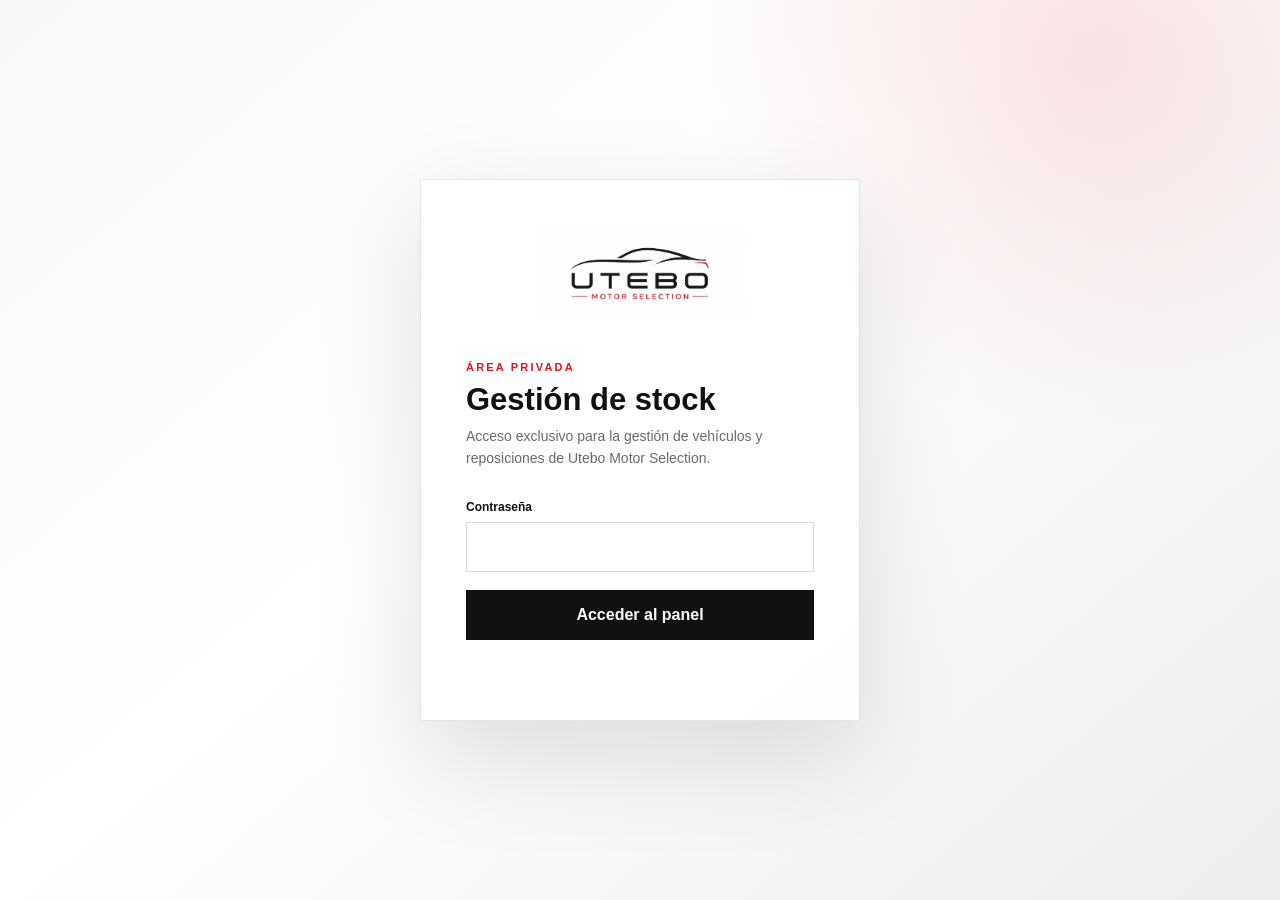
==== admin.html @ eb0ad39e "Vehiculo en preparacion" ====
<!doctype html>
<html lang="es">

<head>

  <meta charset="utf-8">

  <meta
    name="viewport"
    content="width=device-width, initial-scale=1"
  >

  <meta
    name="robots"
    content="noindex,nofollow"
  >

  <title>
    Gestión de stock | Utebo Motor Selection
  </title>


  <style>

.vehicle-form-delete {
  margin-right: auto;

  padding: 13px 20px;

  border: 1px solid #d71920;

  background: transparent;

  color: #d71920;

  font-weight: 800;

  cursor: pointer;
}

.vehicle-form-delete:hover {
  background: #d71920;
  color: white;
}
    
/* ======================================================
   FOTOGRAFÍAS
====================================================== */

.vehicle-photos-section {

  margin-top: 30px;

  padding-top: 28px;

  border-top:
    1px solid
    rgba(0,0,0,.10);

}


.vehicle-photos-heading {

  display: flex;

  align-items: flex-end;
  justify-content: space-between;

  gap: 20px;

  margin-bottom: 18px;

}


.vehicle-photos-heading h3 {

  margin: 0 0 5px;

  font-size: 18px;

}


.vehicle-photos-heading p {

  margin: 0;

  color: #696a6e;

  font-size: 12px;

}


/* GRID */

.vehicle-photos-grid {

  display: grid;

  grid-template-columns:
    repeat(
      4,
      minmax(0, 1fr)
    );

  gap: 12px;

  margin-bottom: 18px;

}


.vehicle-photo-item {

  position: relative;

  overflow: hidden;

  border:
    1px solid
    rgba(0,0,0,.12);

  background: #f2f2f3;

}


.vehicle-photo-image {

  aspect-ratio:
    4 / 3;

  background: #151618;

}


.vehicle-photo-image img {

  width: 100%;
  height: 100%;

  display: block;

  object-fit: cover;

}


/* PRINCIPAL */

.vehicle-photo-primary {

  position: absolute;

  left: 8px;
  top: 8px;

  padding:
    6px
    8px;

  background: #d71920;

  color: white;

  font-size: 9px;
  font-weight: 800;

  letter-spacing: .08em;

  text-transform: uppercase;

}


/* CONTROLES */

.vehicle-photo-controls {

  display: grid;

  grid-template-columns:
    repeat(2,1fr);

  gap: 5px;

  padding: 7px;

  background: white;

}


.vehicle-photo-controls button {

  min-height: 32px;

  padding:
    5px
    7px;

  border:
    1px solid
    rgba(0,0,0,.11);

  background: #f5f5f6;

  color: #101113;

  font-size: 10px;
  font-weight: 800;

  cursor: pointer;

}


.vehicle-photo-controls button:hover {

  background: #101113;

  color: white;

}


.vehicle-photo-controls
.photo-delete:hover {

  background: #d71920;

  border-color: #d71920;

}


/* VACÍO */

.vehicle-photos-empty {

  grid-column:
    1 / -1;

  padding: 28px;

  background: #f5f5f6;

  color: #777;

  text-align: center;

  font-size: 12px;

}


/* SUBIDA */

.vehicle-photo-upload {

  display: flex;

  flex-direction: column;

  align-items: center;
  justify-content: center;

  gap: 5px;

  min-height: 90px;

  padding: 18px;

  border:
    1px dashed
    rgba(0,0,0,.25);

  background: #fafafa;

  cursor: pointer;

  transition:
    border-color .2s ease,
    background .2s ease;

}


.vehicle-photo-upload:hover {

  border-color: #d71920;

  background: #fff5f5;

}


.vehicle-photo-upload strong {

  color: #d71920;

  font-size: 13px;

}


.vehicle-photo-upload span {

  color: #777;

  font-size: 11px;

}


.vehicle-photo-upload input {

  display: none;

}


.photo-selection-text {

  min-height: 20px;

  margin-top: 8px;

  color: #696a6e;

  font-size: 11px;

}


/* RESPONSIVE FOTOS */

@media (max-width: 850px) {

  .vehicle-photos-grid {

    grid-template-columns:
      repeat(3,1fr);

  }

}


@media (max-width: 600px) {

  .vehicle-photos-grid {

    grid-template-columns:
      repeat(2,1fr);

  }

}
    
/* ======================================================
   MODAL VEHÍCULO
====================================================== */

.vehicle-modal {
  position: fixed;
  inset: 0;
  z-index: 9999;

  display: none;

  align-items: center;
  justify-content: center;

  padding: 25px;
}


.vehicle-modal.open {
  display: flex;
}


.vehicle-modal-backdrop {
  position: absolute;
  inset: 0;

  background:
    rgba(8, 9, 10, .82);

  backdrop-filter:
    blur(8px);
}


.vehicle-modal-window {
  position: relative;
  z-index: 2;

  width: min(
    900px,
    96vw
  );

  max-height: 92vh;
  overflow-y: auto;

  background: white;

  box-shadow:
    0 40px 120px
    rgba(0,0,0,.35);
}


.vehicle-modal-header {
  display: flex;

  align-items: flex-start;
  justify-content: space-between;

  gap: 20px;

  padding:
    28px
    30px;

  border-bottom:
    1px solid
    rgba(0,0,0,.10);
}


.vehicle-modal-header h2 {
  margin:
    7px 0
    0;

  font-size: 28px;
}


.vehicle-modal-close {
  width: 42px;
  height: 42px;

  border: 0;

  background: transparent;

  color: #101113;

  font-size: 36px;
  line-height: 1;

  cursor: pointer;
}


.vehicle-modal-close:hover {
  color: #d71920;
}


#vehicleForm,
#reposicionForm {
  padding: 30px;
}


.vehicle-form-grid {
  display: grid;

  grid-template-columns:
    repeat(2, minmax(0, 1fr));

  gap: 20px;
}


.vehicle-form-field.full,
.vehicle-form-checks.full {
  grid-column: 1 / -1;
}


.vehicle-form-field label {
  display: block;

  margin-bottom: 8px;

  font-size: 12px;
  font-weight: 800;
}


.vehicle-form-field input,
.vehicle-form-field select,
.vehicle-form-field textarea {
  width: 100%;

  padding:
    13px
    14px;

  border:
    1px solid
    rgba(0,0,0,.16);

  background: white;

  color: #101113;

  font: inherit;

  outline: none;
}


.vehicle-form-field textarea {
  resize: vertical;
}


.vehicle-form-field input:focus,
.vehicle-form-field select:focus,
.vehicle-form-field textarea:focus {
  border-color: #d71920;

  box-shadow:
    0 0 0 3px
    rgba(215,25,32,.08);
}


.vehicle-form-checks {
  display: flex;
  flex-wrap: wrap;

  gap: 25px;

  padding:
    18px
    0;
}


.vehicle-form-checks label {
  display: flex;

  align-items: center;

  gap: 9px;

  font-size: 13px;
  font-weight: 700;

  cursor: pointer;
}


.vehicle-form-checks input {
  width: 18px;
  height: 18px;

  accent-color: #d71920;
}


.vehicle-form-note {
  margin-top: 25px;

  padding: 15px;

  background: #f4f4f5;

  color: #68696d;

  font-size: 12px;
}


.vehicle-form-message {
  min-height: 20px;

  margin-top: 15px;

  color: #d71920;

  font-size: 13px;
  font-weight: 700;
}


.vehicle-form-actions {
  display: flex;

  justify-content: flex-end;

  gap: 12px;

  margin-top: 12px;
}


.vehicle-form-cancel,
.vehicle-form-save {
  padding:
    13px
    20px;

  border: 0;

  font-weight: 800;

  cursor: pointer;
}


.vehicle-form-cancel {
  background: #ededee;
  color: #101113;
}


.vehicle-form-save {
  background: #d71920;
  color: white;
}


.vehicle-form-save:hover {
  background: #101113;
}


.vehicle-form-save:disabled {
  opacity: .5;
  cursor: wait;
}


body.modal-open {
  overflow: hidden;
}


@media (max-width: 650px) {

  .vehicle-modal {
    padding: 0;
  }


  .vehicle-modal-window {
    width: 100vw;
    max-height: 100dvh;
    min-height: 100dvh;
  }


  .vehicle-form-grid {
    grid-template-columns: 1fr;
  }


  .vehicle-form-field.full,
  .vehicle-form-checks.full {
    grid-column: auto;
  }


  #vehicleForm,
  #reposicionForm,
  .vehicle-modal-header {
    padding:
      22px
      18px;
  }

}
    
    * {
      box-sizing: border-box;
    }


    :root {
      --black: #101113;
      --black-soft: #191a1d;
      --red: #d71920;
      --white: #ffffff;
      --grey: #f3f3f4;
      --text-grey: #696a6e;
      --border: rgba(18,18,20,.10);
    }


    body {
      margin: 0;

      min-height: 100vh;

      font-family:
        Arial,
        Helvetica,
        sans-serif;

      background:
        radial-gradient(
          circle at 85% 5%,
          rgba(215,25,32,.12),
          transparent 28%
        ),
        linear-gradient(
          140deg,
          #f8f8f8 0%,
          #ffffff 45%,
          #ededee 100%
        );

      color: var(--black);
    }


    button,
    input {
      font: inherit;
    }


    button {
      cursor: pointer;
    }


    /* ======================================================
       LOGIN
    ====================================================== */

    .login-screen {

      min-height: 100vh;

      display: flex;

      align-items: center;
      justify-content: center;

      padding: 30px;

    }


    .login-card {

      width: 100%;
      max-width: 440px;

      padding: 45px;

      background:
        rgba(255,255,255,.94);

      border:
        1px solid var(--border);

      box-shadow:
        0 35px 100px
        rgba(0,0,0,.12);

    }


    .login-logo {

      display: block;

      width: 210px;
      max-width: 80%;

      margin:
        0 auto
        40px;

    }


    .login-label {

      color: var(--red);

      font-size: 11px;
      font-weight: 800;

      letter-spacing: .2em;

      text-transform: uppercase;

    }


    .login-card h1 {

      margin:
        10px 0
        8px;

      font-size: 31px;

      line-height: 1.1;

    }


    .login-description {

      margin:
        0 0
        30px;

      color: var(--text-grey);

      line-height: 1.6;

      font-size: 14px;

    }


    .form-field {

      margin-bottom: 18px;

    }


    .form-field label {

      display: block;

      margin-bottom: 8px;

      font-size: 12px;
      font-weight: 700;

    }


    .form-field input {

      width: 100%;

      padding:
        15px
        16px;

      border:
        1px solid
        rgba(0,0,0,.15);

      background: white;

      outline: none;

      transition:
        border-color .2s ease,
        box-shadow .2s ease;

    }


    .form-field input:focus {

      border-color: var(--red);

      box-shadow:
        0 0 0 3px
        rgba(215,25,32,.08);

    }


    .login-button {

      width: 100%;

      padding: 16px;

      border: 0;

      background: var(--black);

      color: white;

      font-weight: 800;

      transition:
        background .2s ease;

    }


    .login-button:hover {
      background: var(--red);
    }


    .login-error {

      min-height: 20px;

      margin-top: 15px;

      color: var(--red);

      font-size: 13px;
      font-weight: 700;

    }



    /* ======================================================
       ADMIN
    ====================================================== */

    .admin-screen {
      display: none;
    }


    .admin-header {

      background:
        rgba(15,16,18,.98);

      color: white;

      border-bottom:
        3px solid var(--red);

    }


    .admin-header-inner {

      max-width: 1450px;

      margin: auto;

      padding:
        17px
        30px;

      display: flex;

      align-items: center;
      justify-content: space-between;

      gap: 30px;

    }


    .admin-brand {

      display: flex;

      align-items: center;

      gap: 20px;

    }


    .admin-brand img {

      width: 135px;

      background: white;

      padding: 7px 10px;

    }


    .admin-brand-text strong {

      display: block;

      font-size: 14px;
      letter-spacing: .04em;

    }


    .admin-brand-text span {

      display: block;

      margin-top: 3px;

      color:
        rgba(255,255,255,.55);

      font-size: 11px;

      text-transform: uppercase;

      letter-spacing: .14em;

    }


    .logout-button {

      padding:
        11px
        18px;

      border:
        1px solid
        rgba(255,255,255,.18);

      background: transparent;

      color: white;

      font-size: 12px;
      font-weight: 700;

    }


    .logout-button:hover {

      border-color: var(--red);

      background: var(--red);

    }


    /* ======================================================
       CONTENT
    ====================================================== */

    .admin-container {

      max-width: 1450px;

      margin: auto;

      padding:
        45px
        30px
        80px;

    }


    .admin-top {

      display: flex;

      justify-content: space-between;
      align-items: flex-end;

      gap: 30px;

      margin-bottom: 35px;

    }


    .admin-kicker {

      color: var(--red);

      font-size: 11px;
      font-weight: 800;

      letter-spacing: .2em;

      text-transform: uppercase;

    }


    .admin-top h1 {

      margin:
        8px 0
        4px;

      font-size: 38px;

    }


    .admin-top p {

      margin: 0;

      color: var(--text-grey);

    }


    .new-vehicle-button,
    .new-reposicion-button {

      padding:
        15px
        22px;

      border: 0;

      background: var(--red);

      color: white;

      font-weight: 800;

      cursor: pointer;

      transition:
        background .2s ease;

    }


    .new-vehicle-button:hover,
    .new-reposicion-button:hover {

      background: #101113;

    }


    /* ======================================================
       PESTAÑAS DE ADMINISTRACIÓN
    ====================================================== */

    .admin-tabs {

      display: flex;

      gap: 8px;

      margin-bottom: 30px;

      padding-bottom: 15px;

      border-bottom:
        1px solid var(--border);

    }


    .admin-tab {

      padding:
        12px
        18px;

      border:
        1px solid var(--border);

      background: white;

      color: var(--text-grey);

      font-size: 12px;
      font-weight: 800;

      text-transform: uppercase;

      letter-spacing: .08em;

    }


    .admin-tab.active {

      background: var(--black);

      border-color: var(--black);

      color: white;

    }


    .admin-tab:hover {

      border-color: var(--red);

    }


    .admin-panel {
      display: none;
    }


    .admin-panel.active {
      display: block;
    }


    /* ======================================================
       REPOSICIONES
    ====================================================== */

    .reposiciones {

      display: grid;

      gap: 12px;

    }


    .reposicion {

      display: grid;

      grid-template-columns:
        minmax(220px, 2fr)
        minmax(130px, 1fr)
        minmax(120px, .8fr)
        minmax(100px, .7fr)
        120px;

      align-items: center;

      gap: 20px;

      padding:
        18px
        20px;

      background: white;

      border:
        1px solid var(--border);

      transition:
        box-shadow .2s ease,
        transform .2s ease;

    }


    .reposicion:hover {

      transform:
        translateY(-2px);

      box-shadow:
        0 16px 40px
        rgba(0,0,0,.07);

    }


    .reposicion-name {

      font-size: 16px;
      font-weight: 800;

    }


    .reposicion-sub {

      margin-top: 5px;

      color: var(--text-grey);

      font-size: 12px;

    }


    .reposicion-price {

      font-weight: 800;

      font-size: 17px;

    }


    .stats.repos-stats {

      grid-template-columns:
        repeat(3, 1fr);

    }


    /* ======================================================
       STATS
    ====================================================== */

    .stats {

      display: grid;

      grid-template-columns:
        repeat(4, 1fr);

      gap: 15px;

      margin-bottom: 35px;

    }


    .stat {

      padding: 20px;

      background: white;

      border:
        1px solid var(--border);

    }


    .stat-label {

      margin-bottom: 8px;

      color: var(--text-grey);

      font-size: 11px;
      font-weight: 700;

      text-transform: uppercase;

      letter-spacing: .1em;

    }


    .stat-value {

      font-size: 30px;
      font-weight: 800;

    }


    /* ======================================================
       VEHÍCULOS
    ====================================================== */

    .vehicles {

      display: grid;

      gap: 12px;

    }


    .vehicle {

      display: grid;

      grid-template-columns:
        minmax(220px, 2fr)
        minmax(130px, 1fr)
        minmax(120px, .8fr)
        minmax(100px, .7fr)
        minmax(100px, .7fr)
        120px;

      align-items: center;

      gap: 20px;

      padding:
        18px
        20px;

      background: white;

      border:
        1px solid var(--border);

      transition:
        box-shadow .2s ease,
        transform .2s ease;

    }


    .vehicle:hover {

      transform:
        translateY(-2px);

      box-shadow:
        0 16px 40px
        rgba(0,0,0,.07);

    }


    .vehicle-name {

      font-size: 16px;
      font-weight: 800;

    }


    .vehicle-sub {

      margin-top: 5px;

      color: var(--text-grey);

      font-size: 12px;

    }


    .vehicle-price {

      font-weight: 800;

      font-size: 17px;

    }


    .badge {

      display: inline-flex;

      width: fit-content;

      padding:
        7px
        10px;

      font-size: 10px;
      font-weight: 800;

      text-transform: uppercase;

      letter-spacing: .08em;

    }


    .available {

      background: #e8f6ed;

      color: #166534;

    }


    .reserved {

      background: #fff3dc;

      color: #8a5300;

    }


    .sold {

      background: #fbe9ea;

      color: #a0181e;

    }


    .published {

      color: #166534;

      font-size: 12px;
      font-weight: 700;

    }


    .not-published {

      color: #999;

      font-size: 12px;
      font-weight: 700;

    }


    .edit-button {

      padding:
        10px
        15px;

      border:
        1px solid
        rgba(0,0,0,.13);

      background: white;

      color: var(--black);

      font-size: 12px;
      font-weight: 800;

      cursor: pointer;

      transition:
        background .2s ease,
        color .2s ease,
        border-color .2s ease;

    }


    .edit-button:hover {

      background: #101113;

      color: white;

      border-color: #101113;

    }


    /* ======================================================
       LOADING
    ====================================================== */

    .admin-message {

      padding: 45px;

      background: white;

      border:
        1px solid var(--border);

      text-align: center;

      color: var(--text-grey);

    }


    /* ======================================================
       MOBILE
    ====================================================== */

    @media (max-width: 950px) {

      .stats {
        grid-template-columns:
          repeat(2,1fr);
      }


      .vehicle,
      .reposicion {

        grid-template-columns:
          1fr 1fr;

      }


      .admin-top {

        align-items: flex-start;

        flex-direction: column;

      }

    }


    @media (max-width: 600px) {

      .admin-header-inner,
      .admin-container {

        padding-left: 18px;
        padding-right: 18px;

      }


      .admin-brand-text {
        display: none;
      }


      .stats {
        grid-template-columns: 1fr 1fr;
      }


      .vehicle,
      .reposicion {

        grid-template-columns: 1fr;

        gap: 10px;

      }


      .login-card {
        padding: 30px 25px;
      }

    }

  </style>

</head>


<body>


<!-- ==========================================================
     LOGIN
========================================================== -->

<section
  id="loginScreen"
  class="login-screen"
>

  <div class="login-card">

    <img
      class="login-logo"
      src="/assets/logo-utebo-motor-selection.jpeg"
      alt="Utebo Motor Selection"
    >


    <div class="login-label">
      Área privada
    </div>


    <h1>
      Gestión de stock
    </h1>


    <p class="login-description">

      Acceso exclusivo para la gestión
      de vehículos y reposiciones de Utebo Motor Selection.

    </p>


    <form id="loginForm">

      <div class="form-field">

        <label for="password">
          Contraseña
        </label>

        <input
          id="password"
          type="password"
          autocomplete="current-password"
          required
        >

      </div>


      <button
        class="login-button"
        type="submit"
      >
        Acceder al panel
      </button>


      <div
        id="loginError"
        class="login-error"
      ></div>

    </form>

  </div>

</section>



<!-- ==========================================================
     ADMIN
========================================================== -->

<section
  id="adminScreen"
  class="admin-screen"
>


  <header class="admin-header">

    <div class="admin-header-inner">

      <div class="admin-brand">

        <img
          src="/assets/logo-utebo-motor-selection.jpeg"
          alt="Utebo Motor Selection"
        >

        <div class="admin-brand-text">

          <strong>
            Utebo Motor Selection
          </strong>

          <span>
            Administración
          </span>

        </div>

      </div>


      <button
        id="logoutButton"
        class="logout-button"
      >
        Cerrar sesión
      </button>

    </div>

  </header>



  <main class="admin-container">

    <div class="admin-tabs">

      <button
        id="tabVehiculos"
        class="admin-tab active"
        type="button"
      >
        Vehículos
      </button>

      <button
        id="tabReposiciones"
        class="admin-tab"
        type="button"
      >
        Reposiciones
      </button>

    </div>


    <!-- ======================================================
         PANEL VEHÍCULOS
    ======================================================= -->

    <section
      id="panelVehiculos"
      class="admin-panel active"
    >

      <div class="admin-top">

        <div>

          <div class="admin-kicker">
            Gestión
          </div>

          <h1>
            Vehículos
          </h1>

          <p>
            Gestiona el stock publicado en la web.
          </p>

        </div>


        <button
          id="newVehicleButton"
          class="new-vehicle-button"
          type="button"
        >
          + Añadir vehículo
        </button>

      </div>


      <div class="stats">

        <div class="stat">

          <div class="stat-label">
            Total
          </div>

          <div
            id="statTotal"
            class="stat-value"
          >
            —
          </div>

        </div>


        <div class="stat">

          <div class="stat-label">
            Disponibles
          </div>

          <div
            id="statDisponibles"
            class="stat-value"
          >
            —
          </div>

        </div>


        <div class="stat">

          <div class="stat-label">
            Reservados
          </div>

          <div
            id="statReservados"
            class="stat-value"
          >
            —
          </div>

        </div>


        <div class="stat">

          <div class="stat-label">
            Vendidos
          </div>

          <div
            id="statVendidos"
            class="stat-value"
          >
            —
          </div>

        </div>

      </div>


      <div
        id="vehicles"
        class="vehicles"
      >

        <div class="admin-message">
          Cargando vehículos...
        </div>

      </div>

    </section>


    <!-- ======================================================
         PANEL REPOSICIONES
    ======================================================= -->

    <section
      id="panelReposiciones"
      class="admin-panel"
    >

      <div class="admin-top">

        <div>

          <div class="admin-kicker">
            Gestión
          </div>

          <h1>
            Reposiciones
          </h1>

          <p>
            Gestiona los productos publicados en reposiciones.
          </p>

        </div>


        <button
          id="newReposicionButton"
          class="new-reposicion-button"
          type="button"
        >
          + Añadir reposición
        </button>

      </div>


      <div class="stats repos-stats">

        <div class="stat">

          <div class="stat-label">
            Total
          </div>

          <div
            id="statReposTotal"
            class="stat-value"
          >
            —
          </div>

        </div>


        <div class="stat">

          <div class="stat-label">
            Publicadas
          </div>

          <div
            id="statReposPublicadas"
            class="stat-value"
          >
            —
          </div>

        </div>


        <div class="stat">

          <div class="stat-label">
            Ocultas
          </div>

          <div
            id="statReposOcultas"
            class="stat-value"
          >
            —
          </div>

        </div>

      </div>


      <div
        id="reposiciones"
        class="reposiciones"
      >

        <div class="admin-message">
          Cargando reposiciones...
        </div>

      </div>

    </section>

  </main>

</section>

<!-- ==========================================================
     MODAL VEHÍCULO
========================================================== -->

<div
  id="vehicleModal"
  class="vehicle-modal"
>

  <div
    id="vehicleModalBackdrop"
    class="vehicle-modal-backdrop"
  ></div>


  <div class="vehicle-modal-window">


    <div class="vehicle-modal-header">

      <div>

        <div class="admin-kicker">
          Gestión de stock
        </div>

        <h2 id="vehicleModalTitle">
          Añadir vehículo
        </h2>

      </div>


      <button
        id="vehicleModalClose"
        class="vehicle-modal-close"
        type="button"
        aria-label="Cerrar"
      >
        ×
      </button>

    </div>


    <form id="vehicleForm">

      <input
        id="formVehicleId"
        type="hidden"
      >


      <div class="vehicle-form-grid">


        <div class="vehicle-form-field full">

          <label for="formVehiculo">
            Nombre del vehículo *
          </label>

          <input
            id="formVehiculo"
            type="text"
            required
            placeholder="BMW 320d M Sport"
          >

        </div>


        <div class="vehicle-form-field">

          <label for="formMarca">
            Marca
          </label>

          <input
            id="formMarca"
            type="text"
            placeholder="BMW"
          >

        </div>


        <div class="vehicle-form-field">

          <label for="formModelo">
            Modelo
          </label>

          <input
            id="formModelo"
            type="text"
            placeholder="320d"
          >

        </div>


        <div class="vehicle-form-field">

          <label for="formVersion">
            Versión
          </label>

          <input
            id="formVersion"
            type="text"
            placeholder="M Sport"
          >

        </div>


        <div class="vehicle-form-field">

          <label for="formPrecio">
            Precio €
          </label>

          <input
            id="formPrecio"
            type="number"
            min="0"
            step="1"
          >

        </div>


        <div class="vehicle-form-field">

          <label for="formAno">
            Año
          </label>

          <input
            id="formAno"
            type="number"
            min="1900"
            max="2100"
            step="1"
          >

        </div>


        <div class="vehicle-form-field">

          <label for="formKilometros">
            Kilómetros
          </label>

          <input
            id="formKilometros"
            type="number"
            min="0"
            step="1"
          >

        </div>


        <div class="vehicle-form-field">

          <label for="formPotencia">
            Potencia (CV)
          </label>

          <input
            id="formPotencia"
            type="number"
            min="0"
            step="1"
          >

        </div>


        <div class="vehicle-form-field">

          <label for="formEstado">
            Estado
          </label>

          <div
  id="formFechaDisponibleField"
  class="vehicle-form-field"
  style="display:none;"
>

  <label for="formFechaDisponible">
    Disponible a partir de
  </label>

  <input
    id="formFechaDisponible"
    type="date"
  >

</div>

<select id="formEstado">

  <option value="Disponible">
    Disponible
  </option>

  <option value="En Preparación">
    En Preparación
  </option>

  <option value="Reservado">
    Reservado
  </option>

  <option value="Vendido">
    Vendido
  </option>

</select>

        </div>


        <div class="vehicle-form-field">

          <label for="formCombustible">
            Combustible
          </label>

          <select id="formCombustible">

            <option value="">
              —
            </option>

            <option value="Gasolina">
              Gasolina
            </option>

            <option value="Diésel">
              Diésel
            </option>

            <option value="Híbrido">
              Híbrido
            </option>

            <option value="Híbrido enchufable">
              Híbrido enchufable
            </option>

            <option value="Eléctrico">
              Eléctrico
            </option>

            <option value="GLP">
              GLP
            </option>

            <option value="Otro">
              Otro
            </option>

          </select>

        </div>


        <div class="vehicle-form-field">

          <label for="formCambio">
            Cambio
          </label>

          <select id="formCambio">

            <option value="">
              —
            </option>

            <option value="Manual">
              Manual
            </option>

            <option value="Automático">
              Automático
            </option>

          </select>

        </div>


        <div class="vehicle-form-field">

          <label for="formProcedencia">
            Procedencia
          </label>

          <select id="formProcedencia">

            <option value="">
              —
            </option>

            <option value="España">
              España
            </option>

            <option value="Alemania">
              Alemania
            </option>

            <option value="Otro">
              Otro
            </option>

          </select>

        </div>


        <div class="vehicle-form-field">

          <label for="formOrden">
            Orden
          </label>

          <input
            id="formOrden"
            type="number"
            min="0"
            step="1"
          >

        </div>


        <div class="vehicle-form-field full">

          <label for="formDescripcion">
            Descripción
          </label>

          <textarea
            id="formDescripcion"
            rows="6"
          ></textarea>

        </div>


        <div class="vehicle-form-checks full">

          <label>

            <input
              id="formPublicado"
              type="checkbox"
            >

            <span>
              Publicado en la web
            </span>

          </label>


          <label>

            <input
              id="formDestacado"
              type="checkbox"
            >

            <span>
              Vehículo destacado
            </span>

          </label>

        </div>


      </div>


      <!-- ======================================================
     FOTOGRAFÍAS
====================================================== -->

<div class="vehicle-photos-section">

  <div class="vehicle-photos-heading">

    <div>

      <h3>
        Fotografías
      </h3>

      <p>
        La primera fotografía será
        la imagen principal del vehículo.
      </p>

    </div>

  </div>


  <div
    id="vehiclePhotos"
    class="vehicle-photos-grid"
  >

    <div class="vehicle-photos-empty">
      Todavía no hay fotografías.
    </div>

  </div>


  <label
    for="formFotos"
    class="vehicle-photo-upload"
  >

    <strong>
      + Añadir fotografías
    </strong>

    <span>
      JPG, PNG, WebP o AVIF · máximo 10 cada vez
    </span>

    <input
      id="formFotos"
      name="fotos"
      type="file"
      accept="image/jpeg,image/png,image/webp,image/avif"
      multiple
    >

  </label>


  <div
    id="photoSelectionText"
    class="photo-selection-text"
  ></div>

</div>


      <div
        id="vehicleFormMessage"
        class="vehicle-form-message"
      ></div>


      <div class="vehicle-form-actions">

  <button
    id="vehicleDeleteButton"
    class="vehicle-form-delete"
    type="button"
    style="display: none;"
  >
    Eliminar vehículo
  </button>

  <button
    id="vehicleFormCancel"
    class="vehicle-form-cancel"
    type="button"
  >
    Cancelar
  </button>

  <button
    id="vehicleFormSave"
    class="vehicle-form-save"
    type="submit"
  >
    Guardar vehículo
  </button>

</div>


    </form>

  </div>

</div>


<!-- ==========================================================
     MODAL REPOSICIÓN
========================================================== -->

<div
  id="reposicionModal"
  class="vehicle-modal"
>

  <div
    id="reposicionModalBackdrop"
    class="vehicle-modal-backdrop"
  ></div>


  <div class="vehicle-modal-window">


    <div class="vehicle-modal-header">

      <div>

        <div class="admin-kicker">
          Gestión de reposiciones
        </div>

        <h2 id="reposicionModalTitle">
          Añadir reposición
        </h2>

      </div>


      <button
        id="reposicionModalClose"
        class="vehicle-modal-close"
        type="button"
        aria-label="Cerrar"
      >
        ×
      </button>

    </div>


    <form id="reposicionForm">

      <input
        id="formReposicionId"
        type="hidden"
      >


      <div class="vehicle-form-grid">


        <div class="vehicle-form-field full">

          <label for="formReposicionNombre">
            Nombre del producto *
          </label>

          <input
            id="formReposicionNombre"
            type="text"
            required
            placeholder="Juego de llantas BMW 19&quot;"
          >

        </div>


        <div class="vehicle-form-field">

          <label for="formReposicionPrecio">
            Precio €
          </label>

          <input
            id="formReposicionPrecio"
            type="number"
            min="0"
            step="1"
          >

        </div>


        <div class="vehicle-form-field">

          <label for="formReposicionOrden">
            Orden
          </label>

          <input
            id="formReposicionOrden"
            type="number"
            min="0"
            step="1"
          >

        </div>


        <div class="vehicle-form-checks full">

          <label>

            <input
              id="formReposicionPublicado"
              type="checkbox"
            >

            <span>
              Publicado en la web
            </span>

          </label>

        </div>

      </div>


      <!-- ======================================================
           FOTOGRAFÍAS REPOSICIÓN
      ====================================================== -->

      <div class="vehicle-photos-section">

        <div class="vehicle-photos-heading">

          <div>

            <h3>
              Fotografías
            </h3>

            <p>
              La primera fotografía será
              la imagen principal de la reposición.
            </p>

          </div>

        </div>


        <div
          id="reposicionPhotos"
          class="vehicle-photos-grid"
        >

          <div class="vehicle-photos-empty">
            Todavía no hay fotografías.
          </div>

        </div>


        <label
          for="formReposicionFotos"
          class="vehicle-photo-upload"
        >

          <strong>
            + Añadir fotografías
          </strong>

          <span>
            JPG, PNG, WebP o AVIF · máximo 10 cada vez
          </span>

          <input
            id="formReposicionFotos"
            name="fotos"
            type="file"
            accept="image/jpeg,image/png,image/webp,image/avif"
            multiple
          >

        </label>


        <div
          id="reposicionPhotoSelectionText"
          class="photo-selection-text"
        ></div>

      </div>


      <div
        id="reposicionFormMessage"
        class="vehicle-form-message"
      ></div>


      <div class="vehicle-form-actions">

        <button
          id="reposicionDeleteButton"
          class="vehicle-form-delete"
          type="button"
          style="display: none;"
        >
          Eliminar reposición
        </button>

        <button
          id="reposicionFormCancel"
          class="vehicle-form-cancel"
          type="button"
        >
          Cancelar
        </button>

        <button
          id="reposicionFormSave"
          class="vehicle-form-save"
          type="submit"
        >
          Guardar reposición
        </button>

      </div>

    </form>

  </div>

</div>


<script>

// ============================================================
// ESTADO EN PREPARACIÓN - FECHA DISPONIBLE
// ============================================================

const formEstado =
  document.getElementById(
    "formEstado"
  );

const formFechaDisponible =
  document.getElementById(
    "formFechaDisponible"
  );

const formFechaDisponibleField =
  document.getElementById(
    "formFechaDisponibleField"
  );


function actualizarCampoFechaDisponible() {

  const enPreparacion =
    formEstado.value ===
    "En Preparación";


  formFechaDisponibleField.style.display =
    enPreparacion
      ? ""
      : "none";


  formFechaDisponible.required =
    enPreparacion;


  if (!enPreparacion) {

    formFechaDisponible.value =
      "";

  }

}


formEstado.addEventListener(
  "change",
  actualizarCampoFechaDisponible
);

// ============================================================
// ELEMENTOS
// ============================================================

const vehiclePhotos =
  document.getElementById(
    "vehiclePhotos"
  );

const formFotos =
  document.getElementById(
    "formFotos"
  );

const photoSelectionText =
  document.getElementById(
    "photoSelectionText"
  );


let fotosActuales = [];

let vehiculoFotosActual = null;
  
const loginScreen =
  document.getElementById("loginScreen");

const adminScreen =
  document.getElementById("adminScreen");

const loginForm =
  document.getElementById("loginForm");

const loginError =
  document.getElementById("loginError");

const logoutButton =
  document.getElementById("logoutButton");

const vehiclesContainer =
  document.getElementById("vehicles");


const tabVehiculos =
  document.getElementById(
    "tabVehiculos"
  );

const tabReposiciones =
  document.getElementById(
    "tabReposiciones"
  );

const panelVehiculos =
  document.getElementById(
    "panelVehiculos"
  );

const panelReposiciones =
  document.getElementById(
    "panelReposiciones"
  );

const reposicionesContainer =
  document.getElementById(
    "reposiciones"
  );



// ============================================================
// INICIO
// ============================================================

comprobarSesion();



// ============================================================
// COMPROBAR SESIÓN
// ============================================================

async function comprobarSesion() {

  try {

    const response =
      await fetch(
        "/admin/api/session",
        {
          credentials: "same-origin",
          cache: "no-store"
        }
      );


    if (!response.ok) {

      mostrarLogin();

      return;

    }


    mostrarAdmin();

    await cargarVehiculos();


  } catch (error) {

    mostrarLogin();

  }

}



// ============================================================
// LOGIN
// ============================================================

loginForm.addEventListener(
  "submit",
  async (event) => {

    event.preventDefault();


    loginError.textContent = "";


    const password =
      document
        .getElementById("password")
        .value;


    try {

      const response =
        await fetch(
          "/admin/api/login",
          {

            method: "POST",

            credentials:
              "same-origin",

            headers: {
              "Content-Type":
                "application/json"
            },

            body:
              JSON.stringify({
                password
              })

          }
        );


      const data =
        await response.json();


      if (!response.ok) {

        loginError.textContent =
          data.error ||
          "Contraseña incorrecta.";

        return;

      }


      document
        .getElementById("password")
        .value = "";


      mostrarAdmin();

      await cargarVehiculos();


    } catch (error) {

      loginError.textContent =
        "No se ha podido iniciar sesión.";

    }

  }
);



// ============================================================
// LOGOUT
// ============================================================

logoutButton.addEventListener(
  "click",
  async () => {

    await fetch(
      "/admin/api/logout",
      {
        method: "POST",
        credentials: "same-origin"
      }
    );


    mostrarLogin();

  }
);



// ============================================================
// MOSTRAR PANTALLAS
// ============================================================

function mostrarLogin() {

  adminScreen.style.display =
    "none";

  loginScreen.style.display =
    "flex";

}


function mostrarAdmin() {

  loginScreen.style.display =
    "none";

  adminScreen.style.display =
    "block";

}



// ============================================================
// VEHÍCULOS
// ============================================================

async function cargarVehiculos() {

  vehiclesContainer.innerHTML =
    `
      <div class="admin-message">
        Cargando vehículos...
      </div>
    `;


  const response =
    await fetch(
      "/admin/api/vehiculos",
      {
        credentials: "same-origin",
        cache: "no-store"
      }
    );


  if (response.status === 401) {

    mostrarLogin();

    return;

  }


  const data =
    await response.json();


  if (!data.ok) {

    vehiclesContainer.innerHTML =
      `
        <div class="admin-message">
          No se pudieron cargar los vehículos.
        </div>
      `;

    return;

  }


  pintarVehiculos(
    data.vehiculos
  );

}



// ============================================================
// PINTAR VEHÍCULOS
// ============================================================

function pintarVehiculos(vehiculos) {

  vehiclesContainer.innerHTML = "";


  actualizarEstadisticas(
    vehiculos
  );


  if (!vehiculos.length) {

    vehiclesContainer.innerHTML =
      `
        <div class="admin-message">
          Todavía no hay vehículos.
        </div>
      `;

    return;

  }


  for (const v of vehiculos) {

    const article =
      document.createElement("article");


    article.className =
      "vehicle";


    const estadoClase =
      v.estado === "Vendido"
        ? "sold"
        : v.estado === "Reservado"
          ? "reserved"
          : "available";


    article.innerHTML = `

      <div>

        <div class="vehicle-name">
          ${escapar(v.vehiculo)}
        </div>

        <div class="vehicle-sub">
          ${escapar(v.marca || "")}
          ${escapar(v.modelo || "")}
          · ${v.fotos} fotos
        </div>

      </div>


      <div class="vehicle-price">
        ${formatearPrecio(v.precio)}
      </div>


      <div>

        <span class="badge ${estadoClase}">
          ${escapar(v.estado)}
        </span>

      </div>


      <div>

        ${
          v.publicado
            ? `<span class="published">● Publicado</span>`
            : `<span class="not-published">○ Oculto</span>`
        }

      </div>


      <div>
        Orden ${v.orden ?? "—"}
      </div>


      <div>

        <button
  class="edit-button"
  data-vehicle-id="${v.id}"
>
  Editar
</button>

      </div>

    `;


    vehiclesContainer
      .appendChild(article);

  }

}



// ============================================================
// ESTADÍSTICAS
// ============================================================

function actualizarEstadisticas(
  vehiculos
) {

  document.getElementById(
    "statTotal"
  ).textContent =
    vehiculos.length;


  document.getElementById(
    "statDisponibles"
  ).textContent =
    vehiculos.filter(
      v => v.estado === "Disponible"
    ).length;


  document.getElementById(
    "statReservados"
  ).textContent =
    vehiculos.filter(
      v => v.estado === "Reservado"
    ).length;


  document.getElementById(
    "statVendidos"
  ).textContent =
    vehiculos.filter(
      v => v.estado === "Vendido"
    ).length;

}



// ============================================================
// FORMATO
// ============================================================

function formatearPrecio(value) {

  if (
    value === null ||
    value === undefined
  ) {

    return "Consultar";

  }


  return new Intl.NumberFormat(
    "es-ES",
    {
      style: "currency",
      currency: "EUR",
      maximumFractionDigits: 0
    }
  ).format(value);

}



// ============================================================
// SEGURIDAD HTML
// ============================================================

function escapar(value) {

  return String(value ?? "")
    .replaceAll("&", "&amp;")
    .replaceAll("<", "&lt;")
    .replaceAll(">", "&gt;")
    .replaceAll('"', "&quot;")
    .replaceAll("'", "&#039;");

}

// ============================================================
// FORMULARIO DE VEHÍCULOS
// ============================================================

const newVehicleButton =
  document.getElementById(
    "newVehicleButton"
  );

const vehicleModal =
  document.getElementById(
    "vehicleModal"
  );

const vehicleModalBackdrop =
  document.getElementById(
    "vehicleModalBackdrop"
  );

const vehicleModalClose =
  document.getElementById(
    "vehicleModalClose"
  );

const vehicleFormCancel =
  document.getElementById(
    "vehicleFormCancel"
  );

const vehicleForm =
  document.getElementById(
    "vehicleForm"
  );

const vehicleFormMessage =
  document.getElementById(
    "vehicleFormMessage"
  );

const vehicleFormSave =
  document.getElementById(
    "vehicleFormSave"
  );

const vehicleDeleteButton =
  document.getElementById(
    "vehicleDeleteButton"
  );

// ============================================================
// NUEVO VEHÍCULO
// ============================================================

newVehicleButton.addEventListener(
  "click",
  () => {

    abrirNuevoVehiculo();

  }
);



// ============================================================
// EDITAR DESDE LISTADO
// ============================================================

vehiclesContainer.addEventListener(
  "click",
  async (event) => {

    const boton =
      event.target.closest(
        ".edit-button"
      );


    if (!boton) {

      return;

    }


    const id =
      Number(
        boton.dataset
          .vehicleId
      );


    if (!id) {

      return;

    }


    await abrirEditarVehiculo(
      id
    );

  }
);



// ============================================================
// ABRIR NUEVO
// ============================================================

function abrirNuevoVehiculo() {

vehicleDeleteButton.style.display =
  "none";
  
vehiculoFotosActual =
  null;

fotosActuales =
  [];

vehiclePhotos.innerHTML =
  `
    <div class="vehicle-photos-empty">
      Selecciona fotografías y se subirán
      al guardar el vehículo.
    </div>
  `;

formFotos.value =
  "";

photoSelectionText.textContent =
  "";
  
  vehicleForm.reset();


  document.getElementById(
    "formVehicleId"
  ).value = "";


  document.getElementById(
    "formEstado"
  ).value =
    "Disponible";


  document.getElementById(
    "formOrden"
  ).value =
    999;


  document.getElementById(
    "formPublicado"
  ).checked =
    true;


  document.getElementById(
    "formDestacado"
  ).checked =
    false;


  document.getElementById(
    "vehicleModalTitle"
  ).textContent =
    "Añadir vehículo";


  vehicleFormMessage.textContent =
    "";


  abrirModalVehiculo();

}



// ============================================================
// ABRIR EDICIÓN
// ============================================================

async function abrirEditarVehiculo(
  id
) {

  vehicleFormMessage.textContent =
    "";


  abrirModalVehiculo();


  document.getElementById(
    "vehicleModalTitle"
  ).textContent =
    "Cargando vehículo...";


  try {

    const response =
      await fetch(
        `/admin/api/vehiculo?id=${id}`,
        {
          credentials:
            "same-origin",

          cache:
            "no-store"
        }
      );


    const data =
      await response.json();


    if (!response.ok) {

      throw new Error(
        data.error ||
        "No se pudo cargar el vehículo"
      );

    }


    rellenarFormulario(
  data.vehiculo
);

vehicleDeleteButton.style.display =
  "block";

await cargarFotosVehiculo(
  data.vehiculo.id
);
    
    document.getElementById(
      "vehicleModalTitle"
    ).textContent =
      "Editar vehículo";


  } catch (error) {

    vehicleFormMessage.textContent =
      error.message;

  }

}



// ============================================================
// RELLENAR FORMULARIO
// ============================================================

function rellenarFormulario(v) {

vehicleDeleteButton.style.display =
  "block";
  
  document.getElementById(
    "formVehicleId"
  ).value =
    v.id ?? "";


  document.getElementById(
    "formVehiculo"
  ).value =
    v.vehiculo ?? "";


  document.getElementById(
    "formMarca"
  ).value =
    v.marca ?? "";


  document.getElementById(
    "formModelo"
  ).value =
    v.modelo ?? "";


  document.getElementById(
    "formVersion"
  ).value =
    v.version ?? "";


  document.getElementById(
    "formPrecio"
  ).value =
    v.precio ?? "";


  document.getElementById(
    "formAno"
  ).value =
    v.ano ?? "";


  document.getElementById(
    "formKilometros"
  ).value =
    v.kilometros ?? "";


  document.getElementById(
    "formPotencia"
  ).value =
    v.potencia ?? "";


  document.getElementById(
    "formEstado"
  ).value =
    v.estado ||
    "Disponible";
document.getElementById(
  "formFechaDisponible"
).value =
  v.fecha_disponible ||
  "";


actualizarCampoFechaDisponible();

  document.getElementById(
    "formCombustible"
  ).value =
    v.combustible ?? "";


  document.getElementById(
    "formCambio"
  ).value =
    v.cambio ?? "";


  document.getElementById(
    "formProcedencia"
  ).value =
    v.procedencia ?? "";


  document.getElementById(
    "formOrden"
  ).value =
    v.orden ?? 999;


  document.getElementById(
    "formDescripcion"
  ).value =
    v.descripcion ?? "";


  document.getElementById(
    "formPublicado"
  ).checked =
    Boolean(
      v.publicado
    );


  document.getElementById(
    "formDestacado"
  ).checked =
    Boolean(
      v.destacado
    );

}



// ============================================================
// GUARDAR
// ============================================================

vehicleForm.addEventListener(
  "submit",
  async (event) => {

    event.preventDefault();


    vehicleFormMessage.textContent =
      "";


    const id =
      document.getElementById(
        "formVehicleId"
      ).value;


    const datos = {

      id:
        id
          ? Number(id)
          : undefined,

      vehiculo:
        document.getElementById(
          "formVehiculo"
        ).value,

      marca:
        document.getElementById(
          "formMarca"
        ).value,

      modelo:
        document.getElementById(
          "formModelo"
        ).value,

      version:
        document.getElementById(
          "formVersion"
        ).value,

      precio:
        document.getElementById(
          "formPrecio"
        ).value,

      ano:
        document.getElementById(
          "formAno"
        ).value,

      kilometros:
        document.getElementById(
          "formKilometros"
        ).value,

      potencia:
        document.getElementById(
          "formPotencia"
        ).value,

      estado:
        document.getElementById(
          "formEstado"
        ).value,

      fecha_disponible:
        document.getElementById(
          "formFechaDisponible"
        ).value,

      combustible:
        document.getElementById(
          "formCombustible"
        ).value,

      cambio:
        document.getElementById(
          "formCambio"
        ).value,

      procedencia:
        document.getElementById(
          "formProcedencia"
        ).value,

      orden:
        document.getElementById(
          "formOrden"
        ).value,

      descripcion:
        document.getElementById(
          "formDescripcion"
        ).value,

      publicado:
        document.getElementById(
          "formPublicado"
        ).checked,

      destacado:
        document.getElementById(
          "formDestacado"
        ).checked

    };


    vehicleFormSave.disabled =
      true;


    vehicleFormSave.textContent =
      "Guardando...";


    try {

      const response =
        await fetch(
          "/admin/api/vehiculo",
          {

            method:
              id
                ? "PUT"
                : "POST",

            credentials:
              "same-origin",

            headers: {
              "Content-Type":
                "application/json"
            },

            body:
              JSON.stringify(
                datos
              )

          }
        );


      const data =
  await response.json();


if (!response.ok) {

  throw new Error(
    data.error ||
    "No se pudo guardar"
  );

}


// ----------------------------------------------------------
// ID DEL VEHÍCULO GUARDADO
// ----------------------------------------------------------

const vehiculoId =
  Number(
    data.vehiculo?.id
  );


if (!vehiculoId) {

  throw new Error(
    "No se pudo obtener el vehículo guardado"
  );

}


// ----------------------------------------------------------
// SUBIR FOTOGRAFÍAS SELECCIONADAS
// ----------------------------------------------------------

const archivos =
  Array.from(
    formFotos.files || []
  );


if (archivos.length) {

  vehicleFormSave.textContent =
    "Subiendo fotos...";


  await subirFotosAdmin(
    vehiculoId,
    archivos
  );

}


// ----------------------------------------------------------
// TERMINAR
// ----------------------------------------------------------

formFotos.value =
  "";

photoSelectionText.textContent =
  "";


cerrarModalVehiculo();


await cargarVehiculos();


    } catch (error) {

      vehicleFormMessage.textContent =
        error.message;

    } finally {

      vehicleFormSave.disabled =
        false;


      vehicleFormSave.textContent =
        "Guardar vehículo";

    }

  }
);



// ============================================================
// MODAL
// ============================================================

function abrirModalVehiculo() {

  vehicleModal.classList.add(
    "open"
  );


  document.body.classList.add(
    "modal-open"
  );

}


function cerrarModalVehiculo() {

  vehicleModal.classList.remove(
    "open"
  );


  document.body.classList.remove(
    "modal-open"
  );


  vehicleFormMessage.textContent =
    "";

}



// ============================================================
// CERRAR
// ============================================================

vehicleModalClose.addEventListener(
  "click",
  cerrarModalVehiculo
);


vehicleModalBackdrop.addEventListener(
  "click",
  cerrarModalVehiculo
);


vehicleFormCancel.addEventListener(
  "click",
  cerrarModalVehiculo
);


document.addEventListener(
  "keydown",
  (event) => {

    if (
      event.key === "Escape" &&
      vehicleModal.classList.contains(
        "open"
      )
    ) {

      cerrarModalVehiculo();

    }

  }
);

// ============================================================
// FOTOGRAFÍAS - SELECCIÓN
// ============================================================

formFotos.addEventListener(
  "change",
  () => {

    const archivos =
      Array.from(
        formFotos.files || []
      );


    if (!archivos.length) {

      photoSelectionText.textContent =
        "";

      return;

    }


    const megas =
      archivos.reduce(
        (total, archivo) =>
          total + archivo.size,
        0
      ) /
      1024 /
      1024;


    photoSelectionText.textContent =
      `${archivos.length} fotografía(s) seleccionada(s) · ` +
      `${megas.toFixed(1)} MB`;

  }
);


// ============================================================
// CARGAR FOTOGRAFÍAS
// ============================================================

async function cargarFotosVehiculo(
  vehiculoId
) {

  vehiculoFotosActual =
    vehiculoId;


  vehiclePhotos.innerHTML =
    `
      <div class="vehicle-photos-empty">
        Cargando fotografías...
      </div>
    `;


  const response =
    await fetch(
      `/admin/api/fotos?vehiculoId=${vehiculoId}`,
      {
        credentials:
          "same-origin",

        cache:
          "no-store"
      }
    );


  const data =
    await response.json();


  if (!response.ok) {

    vehiclePhotos.innerHTML =
      `
        <div class="vehicle-photos-empty">
          No se pudieron cargar las fotografías.
        </div>
      `;

    return;

  }


  fotosActuales =
    data.fotos || [];


  pintarFotosAdmin();

}


// ============================================================
// PINTAR FOTOGRAFÍAS
// ============================================================

function pintarFotosAdmin() {

  vehiclePhotos.innerHTML =
    "";


  if (!fotosActuales.length) {

    vehiclePhotos.innerHTML =
      `
        <div class="vehicle-photos-empty">
          Todavía no hay fotografías.
        </div>
      `;

    return;

  }


  fotosActuales.forEach(
    (foto, index) => {

      const item =
        document.createElement(
          "div"
        );


      item.className =
        "vehicle-photo-item";


      item.dataset.photoId =
        foto.id;


      item.innerHTML = `

        <div class="vehicle-photo-image">

          <img
            src="${foto.url}"
            alt="Fotografía del vehículo"
          >

          ${
            index === 0
              ? `
                  <span class="vehicle-photo-primary">
                    Principal
                  </span>
                `
              : ""
          }

        </div>


        <div class="vehicle-photo-controls">

          <button
            type="button"
            data-photo-action="principal"
            title="Convertir en principal"
          >
            Principal
          </button>


          <button
            type="button"
            data-photo-action="delete"
            class="photo-delete"
          >
            Eliminar
          </button>


          <button
            type="button"
            data-photo-action="left"
            ${index === 0 ? "disabled" : ""}
          >
            ←
          </button>


          <button
            type="button"
            data-photo-action="right"
            ${
              index ===
              fotosActuales.length - 1
                ? "disabled"
                : ""
            }
          >
            →
          </button>

        </div>
      `;


      vehiclePhotos.appendChild(
        item
      );

    }
  );

}


// ============================================================
// CONTROLES DE FOTOS
// ============================================================

vehiclePhotos.addEventListener(
  "click",
  async event => {

    const boton =
      event.target.closest(
        "[data-photo-action]"
      );


    if (!boton) {

      return;

    }


    const item =
      boton.closest(
        ".vehicle-photo-item"
      );


    const fotoId =
      Number(
        item?.dataset.photoId
      );


    const indice =
      fotosActuales.findIndex(
        foto =>
          Number(foto.id) ===
          fotoId
      );


    if (
      indice === -1
    ) {

      return;

    }


    const accion =
      boton.dataset
        .photoAction;


    // --------------------------------------------------------
    // ELIMINAR
    // --------------------------------------------------------

    if (
      accion === "delete"
    ) {

      const confirmar =
        window.confirm(
          "¿Quieres eliminar esta fotografía?"
        );


      if (!confirmar) {

        return;

      }


      await eliminarFotoAdmin(
        fotoId
      );


      return;

    }


    // --------------------------------------------------------
    // PRINCIPAL
    // --------------------------------------------------------

    if (
      accion === "principal"
    ) {

      if (indice === 0) {

        return;

      }


      const [foto] =
        fotosActuales.splice(
          indice,
          1
        );


      fotosActuales.unshift(
        foto
      );


      await guardarOrdenFotos();


      return;

    }


    // --------------------------------------------------------
    // IZQUIERDA
    // --------------------------------------------------------

    if (
      accion === "left" &&
      indice > 0
    ) {

      [
        fotosActuales[
          indice - 1
        ],
        fotosActuales[
          indice
        ]
      ] = [

        fotosActuales[
          indice
        ],

        fotosActuales[
          indice - 1
        ]

      ];


      await guardarOrdenFotos();


      return;

    }


    // --------------------------------------------------------
    // DERECHA
    // --------------------------------------------------------

    if (
      accion === "right" &&
      indice <
        fotosActuales.length - 1
    ) {

      [
        fotosActuales[
          indice + 1
        ],
        fotosActuales[
          indice
        ]
      ] = [

        fotosActuales[
          indice
        ],

        fotosActuales[
          indice + 1
        ]

      ];


      await guardarOrdenFotos();

    }

  }
);


// ============================================================
// GUARDAR ORDEN
// ============================================================

async function guardarOrdenFotos() {

  const orden =
    fotosActuales.map(
      foto =>
        Number(foto.id)
    );


  const response =
    await fetch(
      "/admin/api/fotos",
      {

        method: "PUT",

        credentials:
          "same-origin",

        headers: {
          "Content-Type":
            "application/json"
        },

        body:
          JSON.stringify({

            vehiculoId:
              vehiculoFotosActual,

            orden

          })

      }
    );


  const data =
    await response.json();


  if (!response.ok) {

    alert(
      data.error ||
      "No se pudo cambiar el orden"
    );


    await cargarFotosVehiculo(
      vehiculoFotosActual
    );


    return;

  }


  pintarFotosAdmin();

}


// ============================================================
// ELIMINAR FOTOGRAFÍA
// ============================================================

async function eliminarFotoAdmin(
  fotoId
) {

  const response =
    await fetch(
      "/admin/api/fotos",
      {

        method: "DELETE",

        credentials:
          "same-origin",

        headers: {
          "Content-Type":
            "application/json"
        },

        body:
          JSON.stringify({

            vehiculoId:
              vehiculoFotosActual,

            fotoId

          })

      }
    );


  const data =
    await response.json();


  if (!response.ok) {

    alert(
      data.error ||
      "No se pudo eliminar la fotografía"
    );

    return;

  }


  await cargarFotosVehiculo(
    vehiculoFotosActual
  );

}


// ============================================================
// SUBIR FOTOGRAFÍAS
// ============================================================

async function subirFotosAdmin(
  vehiculoId,
  archivos
) {

  if (!archivos.length) {

    return;

  }


  if (
    archivos.length > 10
  ) {

    throw new Error(
      "Puedes subir un máximo de 10 fotografías cada vez"
    );

  }


  const tamanoTotal =
    archivos.reduce(
      (total, archivo) =>
        total + archivo.size,
      0
    );


  if (
    tamanoTotal >
    50 * 1024 * 1024
  ) {

    throw new Error(
      "Las fotografías superan los 50 MB"
    );

  }


  const formData =
    new FormData();


  formData.append(
    "vehiculoId",
    String(vehiculoId)
  );


  archivos.forEach(
    archivo => {

      formData.append(
        "fotos",
        archivo
      );

    }
  );


  const response =
    await fetch(
      "/admin/api/fotos",
      {

        method: "POST",

        credentials:
          "same-origin",

        body:
          formData

      }
    );


  const data =
    await response.json();


  if (!response.ok) {

    throw new Error(
      data.error ||
      "No se pudieron subir las fotografías"
    );

  }

}

// ============================================================
// ELIMINAR VEHÍCULO COMPLETO
// ============================================================

vehicleDeleteButton.addEventListener(
  "click",
  async () => {

    const id =
      Number(
        document.getElementById(
          "formVehicleId"
        ).value
      );


    if (!id) {

      alert(
        "No se ha podido identificar el vehículo."
      );

      return;

    }


    const nombre =
      document.getElementById(
        "formVehiculo"
      ).value;


    const confirmar =
      window.confirm(
        `¿Seguro que quieres eliminar "${nombre}"?\n\n` +
        `Se eliminará el vehículo y todas sus fotografías.\n\n` +
        `Esta acción no se puede deshacer.`
      );


    if (!confirmar) {

      return;

    }


    vehicleDeleteButton.disabled =
      true;


    vehicleDeleteButton.textContent =
      "Eliminando...";


    vehicleFormMessage.textContent =
      "";


    try {

      const response =
        await fetch(
          "/admin/api/vehiculo",
          {

            method: "DELETE",

            credentials:
              "same-origin",

            headers: {
              "Content-Type":
                "application/json"
            },

            body:
              JSON.stringify({
                id: id
              })

          }
        );


      const data =
        await response.json();


      console.log(
        "Resultado eliminación:",
        data
      );


      if (!response.ok) {

        throw new Error(
          data.error ||
          "No se pudo eliminar el vehículo"
        );

      }


      // Cerrar formulario
      cerrarModalVehiculo();


      // Recargar listado
      await cargarVehiculos();


    } catch (error) {

      console.error(
        "Error eliminando vehículo:",
        error
      );


      vehicleFormMessage.textContent =
        error.message;

    } finally {

      vehicleDeleteButton.disabled =
        false;


      vehicleDeleteButton.textContent =
        "Eliminar vehículo";

    }

  }
);
  

// ============================================================
// PESTAÑAS VEHÍCULOS / REPOSICIONES
// ============================================================

tabVehiculos.addEventListener(
  "click",
  () => {

    activarPanelAdmin(
      "vehiculos"
    );

  }
);


tabReposiciones.addEventListener(
  "click",
  async () => {

    activarPanelAdmin(
      "reposiciones"
    );

    await cargarReposiciones();

  }
);


function activarPanelAdmin(
  panel
) {

  const esVehiculos =
    panel ===
    "vehiculos";


  tabVehiculos.classList.toggle(
    "active",
    esVehiculos
  );


  tabReposiciones.classList.toggle(
    "active",
    !esVehiculos
  );


  panelVehiculos.classList.toggle(
    "active",
    esVehiculos
  );


  panelReposiciones.classList.toggle(
    "active",
    !esVehiculos
  );

}


// ============================================================
// REPOSICIONES - ELEMENTOS
// ============================================================

const newReposicionButton =
  document.getElementById(
    "newReposicionButton"
  );

const reposicionModal =
  document.getElementById(
    "reposicionModal"
  );

const reposicionModalBackdrop =
  document.getElementById(
    "reposicionModalBackdrop"
  );

const reposicionModalClose =
  document.getElementById(
    "reposicionModalClose"
  );

const reposicionForm =
  document.getElementById(
    "reposicionForm"
  );

const reposicionFormCancel =
  document.getElementById(
    "reposicionFormCancel"
  );

const reposicionFormSave =
  document.getElementById(
    "reposicionFormSave"
  );

const reposicionDeleteButton =
  document.getElementById(
    "reposicionDeleteButton"
  );

const reposicionFormMessage =
  document.getElementById(
    "reposicionFormMessage"
  );

const reposicionPhotos =
  document.getElementById(
    "reposicionPhotos"
  );

const formReposicionFotos =
  document.getElementById(
    "formReposicionFotos"
  );

const reposicionPhotoSelectionText =
  document.getElementById(
    "reposicionPhotoSelectionText"
  );

let fotosReposicionActuales = [];

let reposicionFotosActual = null;


// ============================================================
// REPOSICIONES - CARGAR
// ============================================================

async function cargarReposiciones() {

  reposicionesContainer.innerHTML =
    `
      <div class="admin-message">
        Cargando reposiciones...
      </div>
    `;


  try {

    const response =
      await fetch(
        "/admin/api/reposiciones",
        {
          credentials:
            "same-origin",

          cache:
            "no-store"
        }
      );


    if (
      response.status === 401
    ) {

      mostrarLogin();

      return;

    }


    const data =
      await response.json();


    if (!response.ok || !data.ok) {

      throw new Error(
        data.error ||
        "No se pudieron cargar las reposiciones"
      );

    }


    pintarReposiciones(
      data.reposiciones || []
    );


  } catch (error) {

    reposicionesContainer.innerHTML =
      `
        <div class="admin-message">
          No se pudieron cargar las reposiciones.
        </div>
      `;

  }

}


// ============================================================
// REPOSICIONES - PINTAR
// ============================================================

function pintarReposiciones(
  reposiciones
) {

  reposicionesContainer.innerHTML =
    "";


  actualizarEstadisticasReposiciones(
    reposiciones
  );


  if (!reposiciones.length) {

    reposicionesContainer.innerHTML =
      `
        <div class="admin-message">
          Todavía no hay reposiciones.
        </div>
      `;

    return;

  }


  for (
    const reposicion
    of reposiciones
  ) {

    const article =
      document.createElement(
        "article"
      );


    article.className =
      "reposicion";


    article.innerHTML = `

      <div>

        <div class="reposicion-name">
          ${escapar(reposicion.nombre)}
        </div>

        <div class="reposicion-sub">
          ${Number(reposicion.fotos || 0)} fotos
        </div>

      </div>


      <div class="reposicion-price">
        ${formatearPrecio(reposicion.precio)}
      </div>


      <div>

        ${
          reposicion.publicado
            ? `<span class="published">● Publicado</span>`
            : `<span class="not-published">○ Oculto</span>`
        }

      </div>


      <div>
        Orden ${reposicion.orden ?? "—"}
      </div>


      <div>

        <button
          class="edit-button"
          data-reposicion-id="${reposicion.id}"
          type="button"
        >
          Editar
        </button>

      </div>

    `;


    reposicionesContainer
      .appendChild(
        article
      );

  }

}


// ============================================================
// REPOSICIONES - ESTADÍSTICAS
// ============================================================

function actualizarEstadisticasReposiciones(
  reposiciones
) {

  document.getElementById(
    "statReposTotal"
  ).textContent =
    reposiciones.length;


  document.getElementById(
    "statReposPublicadas"
  ).textContent =
    reposiciones.filter(
      reposicion =>
        Boolean(
          reposicion.publicado
        )
    ).length;


  document.getElementById(
    "statReposOcultas"
  ).textContent =
    reposiciones.filter(
      reposicion =>
        !Boolean(
          reposicion.publicado
        )
    ).length;

}


// ============================================================
// REPOSICIONES - NUEVA
// ============================================================

newReposicionButton.addEventListener(
  "click",
  () => {

    abrirNuevaReposicion();

  }
);


function abrirNuevaReposicion() {

  reposicionForm.reset();


  reposicionFotosActual =
    null;

  fotosReposicionActuales =
    [];

  reposicionPhotos.innerHTML =
    `
      <div class="vehicle-photos-empty">
        Selecciona fotografías y se subirán
        al guardar la reposición.
      </div>
    `;

  formReposicionFotos.value =
    "";

  reposicionPhotoSelectionText.textContent =
    "";


  document.getElementById(
    "formReposicionId"
  ).value =
    "";


  document.getElementById(
    "formReposicionOrden"
  ).value =
    999;


  document.getElementById(
    "formReposicionPublicado"
  ).checked =
    true;


  reposicionDeleteButton.style.display =
    "none";


  reposicionFormMessage.textContent =
    "";


  document.getElementById(
    "reposicionModalTitle"
  ).textContent =
    "Añadir reposición";


  abrirModalReposicion();

}


// ============================================================
// REPOSICIONES - EDITAR DESDE LISTADO
// ============================================================

reposicionesContainer.addEventListener(
  "click",
  async event => {

    const boton =
      event.target.closest(
        "[data-reposicion-id]"
      );


    if (!boton) {

      return;

    }


    const id =
      Number(
        boton.dataset
          .reposicionId
      );


    if (!id) {

      return;

    }


    await abrirEditarReposicion(
      id
    );

  }
);


// ============================================================
// REPOSICIONES - ABRIR EDICIÓN
// ============================================================

async function abrirEditarReposicion(
  id
) {

  reposicionFormMessage.textContent =
    "";


  abrirModalReposicion();


  document.getElementById(
    "reposicionModalTitle"
  ).textContent =
    "Cargando reposición...";


  try {

    const response =
      await fetch(
        `/admin/api/reposicion?id=${id}`,
        {
          credentials:
            "same-origin",

          cache:
            "no-store"
        }
      );


    const data =
      await response.json();


    if (!response.ok) {

      throw new Error(
        data.error ||
        "No se pudo cargar la reposición"
      );

    }


    rellenarFormularioReposicion(
      data.reposicion
    );


    reposicionDeleteButton.style.display =
      "block";


    await cargarFotosReposicion(
      data.reposicion.id
    );


    document.getElementById(
      "reposicionModalTitle"
    ).textContent =
      "Editar reposición";


  } catch (error) {

    reposicionFormMessage.textContent =
      error.message;

  }

}


// ============================================================
// REPOSICIONES - RELLENAR FORMULARIO
// ============================================================

function rellenarFormularioReposicion(
  reposicion
) {

  document.getElementById(
    "formReposicionId"
  ).value =
    reposicion.id ?? "";


  document.getElementById(
    "formReposicionNombre"
  ).value =
    reposicion.nombre ?? "";


  document.getElementById(
    "formReposicionPrecio"
  ).value =
    reposicion.precio ?? "";


  document.getElementById(
    "formReposicionOrden"
  ).value =
    reposicion.orden ?? 999;


  document.getElementById(
    "formReposicionPublicado"
  ).checked =
    Boolean(
      reposicion.publicado
    );

}


// ============================================================
// REPOSICIONES - GUARDAR
// ============================================================

reposicionForm.addEventListener(
  "submit",
  async event => {

    event.preventDefault();


    reposicionFormMessage.textContent =
      "";


    const id =
      document.getElementById(
        "formReposicionId"
      ).value;


    const datos = {

      id:
        id
          ? Number(id)
          : undefined,

      nombre:
        document.getElementById(
          "formReposicionNombre"
        ).value,

      precio:
        document.getElementById(
          "formReposicionPrecio"
        ).value,

      orden:
        document.getElementById(
          "formReposicionOrden"
        ).value,

      publicado:
        document.getElementById(
          "formReposicionPublicado"
        ).checked

    };


    reposicionFormSave.disabled =
      true;


    reposicionFormSave.textContent =
      "Guardando...";


    try {

      const response =
        await fetch(
          "/admin/api/reposicion",
          {

            method:
              id
                ? "PUT"
                : "POST",

            credentials:
              "same-origin",

            headers: {
              "Content-Type":
                "application/json"
            },

            body:
              JSON.stringify(
                datos
              )

          }
        );


      const data =
        await response.json();


      if (!response.ok) {

        throw new Error(
          data.error ||
          "No se pudo guardar la reposición"
        );

      }


      const reposicionId =
        Number(
          data.reposicion?.id
        );


      if (!reposicionId) {

        throw new Error(
          "No se pudo obtener la reposición guardada"
        );

      }


      const archivos =
        Array.from(
          formReposicionFotos.files || []
        );


      if (archivos.length) {

        reposicionFormSave.textContent =
          "Subiendo fotos...";


        await subirFotosReposicionAdmin(
          reposicionId,
          archivos
        );

      }


      formReposicionFotos.value =
        "";

      reposicionPhotoSelectionText.textContent =
        "";


      cerrarModalReposicion();


      await cargarReposiciones();


    } catch (error) {

      reposicionFormMessage.textContent =
        error.message;

    } finally {

      reposicionFormSave.disabled =
        false;


      reposicionFormSave.textContent =
        "Guardar reposición";

    }

  }
);


// ============================================================
// REPOSICIONES - FOTOGRAFÍAS - SELECCIÓN
// ============================================================

formReposicionFotos.addEventListener(
  "change",
  () => {

    const archivos =
      Array.from(
        formReposicionFotos.files || []
      );


    if (!archivos.length) {

      reposicionPhotoSelectionText.textContent =
        "";

      return;

    }


    const megas =
      archivos.reduce(
        (total, archivo) =>
          total + archivo.size,
        0
      ) /
      1024 /
      1024;


    reposicionPhotoSelectionText.textContent =
      `${archivos.length} fotografía(s) seleccionada(s) · ` +
      `${megas.toFixed(1)} MB`;

  }
);


// ============================================================
// REPOSICIONES - CARGAR FOTOGRAFÍAS
// ============================================================

async function cargarFotosReposicion(
  reposicionId
) {

  reposicionFotosActual =
    reposicionId;


  reposicionPhotos.innerHTML =
    `
      <div class="vehicle-photos-empty">
        Cargando fotografías...
      </div>
    `;


  const response =
    await fetch(
      `/admin/api/reposicion-fotos?reposicionId=${reposicionId}`,
      {
        credentials:
          "same-origin",

        cache:
          "no-store"
      }
    );


  const data =
    await response.json();


  if (!response.ok) {

    reposicionPhotos.innerHTML =
      `
        <div class="vehicle-photos-empty">
          No se pudieron cargar las fotografías.
        </div>
      `;

    return;

  }


  fotosReposicionActuales =
    data.fotos || [];


  pintarFotosReposicionAdmin();

}


// ============================================================
// REPOSICIONES - PINTAR FOTOGRAFÍAS
// ============================================================

function pintarFotosReposicionAdmin() {

  reposicionPhotos.innerHTML =
    "";


  if (!fotosReposicionActuales.length) {

    reposicionPhotos.innerHTML =
      `
        <div class="vehicle-photos-empty">
          Todavía no hay fotografías.
        </div>
      `;

    return;

  }


  fotosReposicionActuales.forEach(
    (foto, index) => {

      const item =
        document.createElement(
          "div"
        );


      item.className =
        "vehicle-photo-item";


      item.dataset.reposicionPhotoId =
        foto.id;


      item.innerHTML = `

        <div class="vehicle-photo-image">

          <img
            src="${foto.url}"
            alt="Fotografía de la reposición"
          >

          ${
            index === 0
              ? `
                  <span class="vehicle-photo-primary">
                    Principal
                  </span>
                `
              : ""
          }

        </div>


        <div class="vehicle-photo-controls">

          <button
            type="button"
            data-reposicion-photo-action="principal"
            title="Convertir en principal"
          >
            Principal
          </button>


          <button
            type="button"
            data-reposicion-photo-action="delete"
            class="photo-delete"
          >
            Eliminar
          </button>


          <button
            type="button"
            data-reposicion-photo-action="left"
            ${index === 0 ? "disabled" : ""}
          >
            ←
          </button>


          <button
            type="button"
            data-reposicion-photo-action="right"
            ${
              index ===
              fotosReposicionActuales.length - 1
                ? "disabled"
                : ""
            }
          >
            →
          </button>

        </div>
      `;


      reposicionPhotos.appendChild(
        item
      );

    }
  );

}


// ============================================================
// REPOSICIONES - CONTROLES DE FOTOS
// ============================================================

reposicionPhotos.addEventListener(
  "click",
  async event => {

    const boton =
      event.target.closest(
        "[data-reposicion-photo-action]"
      );


    if (!boton) {

      return;

    }


    const item =
      boton.closest(
        ".vehicle-photo-item"
      );


    const fotoId =
      Number(
        item?.dataset.reposicionPhotoId
      );


    const indice =
      fotosReposicionActuales.findIndex(
        foto =>
          Number(foto.id) ===
          fotoId
      );


    if (
      indice === -1
    ) {

      return;

    }


    const accion =
      boton.dataset
        .reposicionPhotoAction;


    if (
      accion === "delete"
    ) {

      const confirmar =
        window.confirm(
          "¿Quieres eliminar esta fotografía?"
        );


      if (!confirmar) {

        return;

      }


      await eliminarFotoReposicionAdmin(
        fotoId
      );


      return;

    }


    if (
      accion === "principal"
    ) {

      if (indice === 0) {

        return;

      }


      const [foto] =
        fotosReposicionActuales.splice(
          indice,
          1
        );


      fotosReposicionActuales.unshift(
        foto
      );


      await guardarOrdenFotosReposicion();


      return;

    }


    if (
      accion === "left" &&
      indice > 0
    ) {

      [
        fotosReposicionActuales[
          indice - 1
        ],
        fotosReposicionActuales[
          indice
        ]
      ] = [

        fotosReposicionActuales[
          indice
        ],

        fotosReposicionActuales[
          indice - 1
        ]

      ];


      await guardarOrdenFotosReposicion();


      return;

    }


    if (
      accion === "right" &&
      indice <
        fotosReposicionActuales.length - 1
    ) {

      [
        fotosReposicionActuales[
          indice + 1
        ],
        fotosReposicionActuales[
          indice
        ]
      ] = [

        fotosReposicionActuales[
          indice
        ],

        fotosReposicionActuales[
          indice + 1
        ]

      ];


      await guardarOrdenFotosReposicion();

    }

  }
);


// ============================================================
// REPOSICIONES - GUARDAR ORDEN DE FOTOS
// ============================================================

async function guardarOrdenFotosReposicion() {

  const orden =
    fotosReposicionActuales.map(
      foto =>
        Number(foto.id)
    );


  const response =
    await fetch(
      "/admin/api/reposicion-fotos",
      {

        method:
          "PUT",

        credentials:
          "same-origin",

        headers: {
          "Content-Type":
            "application/json"
        },

        body:
          JSON.stringify({

            reposicionId:
              reposicionFotosActual,

            orden

          })

      }
    );


  const data =
    await response.json();


  if (!response.ok) {

    alert(
      data.error ||
      "No se pudo cambiar el orden"
    );


    await cargarFotosReposicion(
      reposicionFotosActual
    );


    return;

  }


  pintarFotosReposicionAdmin();

}


// ============================================================
// REPOSICIONES - ELIMINAR FOTOGRAFÍA
// ============================================================

async function eliminarFotoReposicionAdmin(
  fotoId
) {

  const response =
    await fetch(
      "/admin/api/reposicion-fotos",
      {

        method:
          "DELETE",

        credentials:
          "same-origin",

        headers: {
          "Content-Type":
            "application/json"
        },

        body:
          JSON.stringify({

            reposicionId:
              reposicionFotosActual,

            fotoId

          })

      }
    );


  const data =
    await response.json();


  if (!response.ok) {

    alert(
      data.error ||
      "No se pudo eliminar la fotografía"
    );

    return;

  }


  await cargarFotosReposicion(
    reposicionFotosActual
  );

}


// ============================================================
// REPOSICIONES - SUBIR FOTOGRAFÍAS
// ============================================================

async function subirFotosReposicionAdmin(
  reposicionId,
  archivos
) {

  if (!archivos.length) {

    return;

  }


  if (
    archivos.length > 10
  ) {

    throw new Error(
      "Puedes subir un máximo de 10 fotografías cada vez"
    );

  }


  const tamanoTotal =
    archivos.reduce(
      (total, archivo) =>
        total + archivo.size,
      0
    );


  if (
    tamanoTotal >
    50 * 1024 * 1024
  ) {

    throw new Error(
      "Las fotografías superan los 50 MB"
    );

  }


  const formData =
    new FormData();


  formData.append(
    "reposicionId",
    String(reposicionId)
  );


  archivos.forEach(
    archivo => {

      formData.append(
        "fotos",
        archivo
      );

    }
  );


  const response =
    await fetch(
      "/admin/api/reposicion-fotos",
      {

        method:
          "POST",

        credentials:
          "same-origin",

        body:
          formData

      }
    );


  const data =
    await response.json();


  if (!response.ok) {

    throw new Error(
      data.error ||
      "No se pudieron subir las fotografías"
    );

  }

}


// ============================================================
// REPOSICIONES - ELIMINAR
// ============================================================

reposicionDeleteButton.addEventListener(
  "click",
  async () => {

    const id =
      Number(
        document.getElementById(
          "formReposicionId"
        ).value
      );


    if (!id) {

      return;

    }


    const nombre =
      document.getElementById(
        "formReposicionNombre"
      ).value;


    const confirmar =
      window.confirm(
        `¿Seguro que quieres eliminar "${nombre}"?\n\n` +
        `Se eliminarán también todas sus fotografías.\n\n` +
        `Esta acción no se puede deshacer.`
      );


    if (!confirmar) {

      return;

    }


    reposicionDeleteButton.disabled =
      true;


    reposicionDeleteButton.textContent =
      "Eliminando...";


    reposicionFormMessage.textContent =
      "";


    try {

      const response =
        await fetch(
          "/admin/api/reposicion",
          {

            method:
              "DELETE",

            credentials:
              "same-origin",

            headers: {
              "Content-Type":
                "application/json"
            },

            body:
              JSON.stringify({
                id
              })

          }
        );


      const data =
        await response.json();


      if (!response.ok) {

        throw new Error(
          data.error ||
          "No se pudo eliminar la reposición"
        );

      }


      cerrarModalReposicion();


      await cargarReposiciones();


    } catch (error) {

      reposicionFormMessage.textContent =
        error.message;

    } finally {

      reposicionDeleteButton.disabled =
        false;


      reposicionDeleteButton.textContent =
        "Eliminar reposición";

    }

  }
);


// ============================================================
// REPOSICIONES - MODAL
// ============================================================

function abrirModalReposicion() {

  reposicionModal.classList.add(
    "open"
  );


  document.body.classList.add(
    "modal-open"
  );

}


function cerrarModalReposicion() {

  reposicionModal.classList.remove(
    "open"
  );


  if (
    !vehicleModal.classList.contains(
      "open"
    )
  ) {

    document.body.classList.remove(
      "modal-open"
    );

  }


  reposicionFormMessage.textContent =
    "";

}


reposicionModalClose.addEventListener(
  "click",
  cerrarModalReposicion
);


reposicionModalBackdrop.addEventListener(
  "click",
  cerrarModalReposicion
);


reposicionFormCancel.addEventListener(
  "click",
  cerrarModalReposicion
);


document.addEventListener(
  "keydown",
  event => {

    if (
      event.key === "Escape" &&
      reposicionModal.classList.contains(
        "open"
      )
    ) {

      cerrarModalReposicion();

    }

  }
);


</script>


</body>
</html>
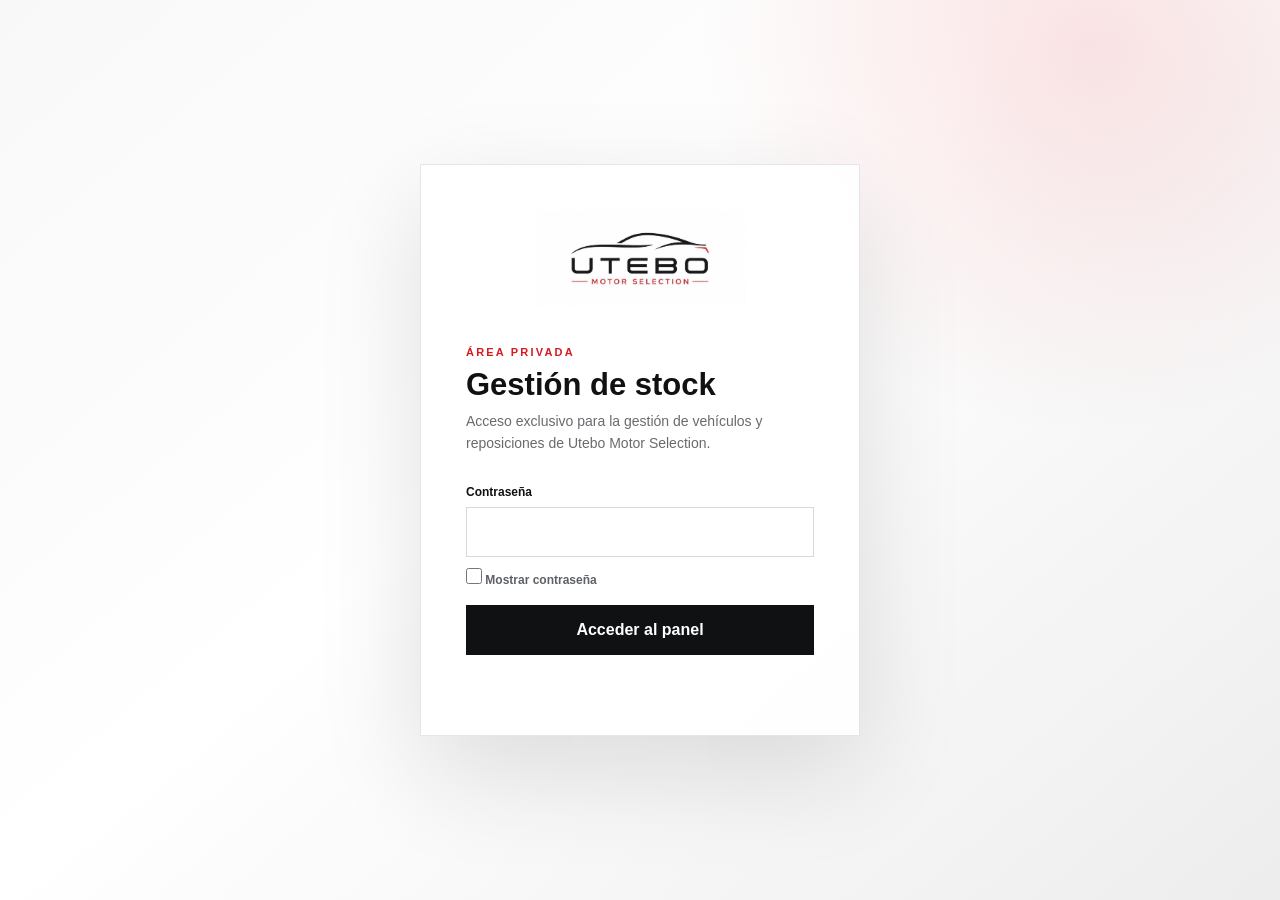
==== commit d013f34e: "seguridad login admin" ====
--- a/admin.html
+++ b/admin.html
@@ -21,6 +21,205 @@
 
 
   <style>
+
+/* ============================================================
+   ANALÍTICA
+============================================================ */
+
+.analytics-stats {
+  display: grid;
+
+  grid-template-columns:
+    repeat(
+      3,
+      minmax(0, 1fr)
+    );
+
+  gap: 18px;
+
+  margin-bottom: 28px;
+}
+
+
+.analytics-stat {
+  padding: 24px;
+
+  background: #ffffff;
+
+  border:
+    1px solid
+    rgba(18,20,23,.10);
+}
+
+
+.analytics-stat span {
+  display: block;
+
+  margin-bottom: 8px;
+
+  color: #777b80;
+
+  font-size: 11px;
+
+  font-weight: 800;
+
+  letter-spacing: .07em;
+
+  text-transform: uppercase;
+}
+
+
+.analytics-stat strong {
+  display: block;
+
+  color: #111214;
+
+  font-size: 28px;
+
+  font-weight: 900;
+}
+
+
+.analytics-grid {
+  display: grid;
+
+  grid-template-columns:
+    repeat(
+      2,
+      minmax(0, 1fr)
+    );
+
+  gap: 22px;
+}
+
+
+.analytics-card {
+  padding: 26px;
+
+  background: #ffffff;
+
+  border:
+    1px solid
+    rgba(18,20,23,.10);
+}
+
+
+.analytics-card-header {
+  display: flex;
+
+  align-items: flex-end;
+
+  justify-content:
+    space-between;
+
+  gap: 20px;
+
+  margin-bottom: 26px;
+}
+
+
+.analytics-card h2 {
+  margin:
+    5px 0 0;
+
+  font-size: 22px;
+}
+
+
+.analytics-select {
+  min-width: 160px;
+
+  padding:
+    10px 12px;
+
+  border:
+    1px solid
+    rgba(18,20,23,.16);
+
+  background:
+    #ffffff;
+}
+
+
+.analytics-bars {
+  display: grid;
+
+  gap: 18px;
+}
+
+
+.analytics-bar-row {
+  display: grid;
+
+  grid-template-columns:
+    120px 1fr 40px;
+
+  gap: 12px;
+
+  align-items:
+    center;
+}
+
+
+.analytics-bar-label {
+  color: #33363a;
+
+  font-size: 12px;
+
+  font-weight: 800;
+}
+
+
+.analytics-bar-track {
+  height: 13px;
+
+  overflow: hidden;
+
+  background:
+    #eceeef;
+}
+
+
+.analytics-bar-fill {
+  height: 100%;
+
+  background:
+    #d71920;
+}
+
+
+.analytics-bar-value {
+  text-align: right;
+
+  color: #111214;
+
+  font-size: 12px;
+
+  font-weight: 900;
+}
+
+
+.analytics-empty {
+  padding: 28px;
+
+  color: #777b80;
+
+  text-align: center;
+
+  background: #f5f5f5;
+}
+
+
+@media
+(max-width: 850px) {
+
+  .analytics-grid,
+  .analytics-stats {
+    grid-template-columns:
+      1fr;
+  }
+
+}
 
 .vehicle-form-delete {
   margin-right: auto;
@@ -1214,6 +1413,8 @@
     }
 
 
+
+
     /* ======================================================
        REPOSICIONES
     ====================================================== */
@@ -1483,6 +1684,24 @@
     }
 
 
+    .preparing {
+
+      background: #fff3dc;
+
+      color: #8a5300;
+
+    }
+
+
+    .rented {
+
+      background: #e7e9ec;
+
+      color: #30343a;
+
+    }
+
+
     .sold {
 
       background: #fbe9ea;
@@ -1638,6 +1857,335 @@
       }
 
     }
+
+/* ============================================================
+   ALQUILERES
+============================================================ */
+
+.rental-admin-stats {
+  display: grid;
+  grid-template-columns:
+    repeat(4, minmax(0, 1fr));
+  gap: 15px;
+  margin-bottom: 40px;
+}
+
+
+.rental-admin-section {
+  margin-top: 30px;
+}
+
+
+.rental-admin-heading {
+  display: flex;
+  justify-content: space-between;
+  align-items: flex-end;
+  margin-bottom: 18px;
+}
+
+
+.rental-admin-heading h2 {
+  margin: 6px 0 0;
+  font-size: 24px;
+}
+
+
+.rental-admin-list {
+  display: grid;
+  gap: 14px;
+}
+
+
+.rental-card {
+  display: grid;
+
+  grid-template-columns:
+    minmax(220px, 1.6fr)
+    minmax(180px, 1.2fr)
+    minmax(140px, .8fr)
+    minmax(140px, .8fr)
+    auto;
+
+  align-items: center;
+
+  gap: 20px;
+
+  padding: 20px;
+
+  background: #ffffff;
+
+  border:
+    1px solid
+    rgba(0,0,0,.10);
+}
+
+
+.rental-card.rental-late {
+  border-left:
+    4px solid #d71920;
+}
+
+
+.rental-card.rental-today {
+  border-left:
+    4px solid #d97706;
+}
+
+
+.rental-card-vehicle strong {
+  display: block;
+
+  margin-bottom: 5px;
+
+  font-size: 16px;
+}
+
+
+.rental-card-vehicle span,
+.rental-card-client span,
+.rental-card-date span {
+  display: block;
+
+  color: #777b80;
+
+  font-size: 11px;
+}
+
+
+.rental-card-client strong,
+.rental-card-date strong {
+  display: block;
+
+  margin-bottom: 4px;
+
+  font-size: 13px;
+}
+
+
+.rental-status {
+  display: inline-flex;
+
+  width: fit-content;
+
+  margin-top: 8px;
+
+  padding:
+    6px 9px;
+
+  font-size: 9px;
+  font-weight: 900;
+
+  text-transform: uppercase;
+}
+
+
+.rental-status-normal {
+  background: #e8f6ed;
+  color: #166534;
+}
+
+
+.rental-status-today {
+  background: #fff3dc;
+  color: #8a5300;
+}
+
+
+.rental-status-late {
+  background: #fbe9ea;
+  color: #a0181e;
+}
+
+
+.rental-return-button {
+  padding:
+    11px 14px;
+
+  border: 0;
+
+  background: #101113;
+
+  color: #ffffff;
+
+  font-size: 11px;
+  font-weight: 800;
+
+  cursor: pointer;
+}
+
+
+.rental-return-button:hover {
+  background: #d71920;
+}
+
+
+/* HISTÓRICO */
+
+.rental-history-section {
+  margin-top: 55px;
+}
+
+
+.rental-history-list {
+  display: grid;
+  gap: 8px;
+}
+
+
+.rental-history-item {
+  display: grid;
+
+  grid-template-columns:
+    1.4fr
+    1.2fr
+    .9fr
+    .9fr;
+
+  gap: 20px;
+
+  padding:
+    15px 18px;
+
+  background: #f4f4f5;
+
+  color: #555;
+
+  font-size: 12px;
+}
+
+
+/* MODALES */
+
+.rental-modal-window {
+  max-width: 700px;
+}
+
+
+.rental-return-window {
+  max-width: 600px;
+}
+
+
+#rentalForm,
+#returnForm {
+  padding:
+    30px;
+}
+
+
+.return-vehicle-info {
+  margin-bottom: 25px;
+
+  padding:
+    17px;
+
+  border-left:
+    3px solid #d71920;
+
+  background: #f3f3f4;
+}
+
+
+.return-vehicle-info strong {
+  display: block;
+
+  margin-bottom: 5px;
+
+  font-size: 16px;
+}
+
+
+.return-vehicle-info span {
+  color: #6d7175;
+
+  font-size: 12px;
+}
+
+
+@media
+(max-width: 950px) {
+
+  .rental-admin-stats {
+    grid-template-columns:
+      repeat(2,1fr);
+  }
+
+
+  .rental-card {
+    grid-template-columns:
+      1fr 1fr;
+  }
+
+
+  .rental-history-item {
+    grid-template-columns:
+      1fr 1fr;
+  }
+
+}
+
+
+@media
+(max-width: 600px) {
+
+  .rental-admin-stats {
+    grid-template-columns:
+      1fr 1fr;
+  }
+
+
+  .rental-card,
+  .rental-history-item {
+    grid-template-columns:
+      1fr;
+  }
+
+}
+
+/* ============================================================
+   LOGIN - SEGURIDAD
+============================================================ */
+
+.show-password-control {
+  display: flex;
+
+  align-items: center;
+
+  gap: 9px;
+
+  width: fit-content;
+
+  margin-top: 11px;
+
+  color: #5d6166;
+
+  font-size: 12px;
+
+  font-weight: 700;
+
+  cursor: pointer;
+
+  user-select: none;
+}
+
+
+.show-password-control input {
+  width: 16px;
+  height: 16px;
+
+  margin: 0;
+
+  accent-color: #d71920;
+
+  cursor: pointer;
+}
+
+
+.login-button:disabled {
+  cursor: not-allowed;
+
+  opacity: .55;
+}
 
   </style>
 
@@ -1685,23 +2233,42 @@
 
     <form id="loginForm">
 
-      <div class="form-field">
-
-        <label for="password">
-          Contraseña
-        </label>
-
-        <input
-          id="password"
-          type="password"
-          autocomplete="current-password"
-          required
-        >
-
-      </div>
+<div class="form-field">
+
+  <label for="password">
+    Contraseña
+  </label>
+
+
+  <input
+    id="password"
+    type="password"
+    autocomplete="current-password"
+    required
+  >
+
+
+  <label
+    class="show-password-control"
+    for="showPassword"
+  >
+
+    <input
+      id="showPassword"
+      type="checkbox"
+    >
+
+    <span>
+      Mostrar contraseña
+    </span>
+
+  </label>
+
+</div>
 
 
       <button
+        id="loginButton"
         class="login-button"
         type="submit"
       >
@@ -1791,6 +2358,22 @@
         Reposiciones
       </button>
 
+      <button
+        id="tabAnalitica"
+        class="admin-tab"
+        type="button"
+      >
+        Analítica
+      </button>
+
+          <button
+      id="tabAlquileres"
+      class="admin-tab"
+      type="button"
+    >
+      Alquileres
+    </button>
+
     </div>
 
 
@@ -2019,9 +2602,642 @@
 
     </section>
 
+
+    <!-- ======================================================
+     PANEL ANALÍTICA
+======================================================= -->
+
+<section
+  id="panelAnalitica"
+  class="admin-panel"
+>
+
+  <div class="admin-top">
+
+    <div>
+
+      <div class="admin-kicker">
+        Rendimiento
+      </div>
+
+      <h1>
+        Analítica de ventas
+      </h1>
+
+      <p>
+        Información basada en los vehículos
+        marcados como vendidos.
+      </p>
+
+    </div>
+
+  </div>
+
+
+  <div
+    class="analytics-stats"
+  >
+
+    <div class="analytics-stat">
+
+      <span>
+        Vehículos vendidos
+      </span>
+
+      <strong
+        id="analyticsTotalSales"
+      >
+        0
+      </strong>
+
+    </div>
+
+
+    <div class="analytics-stat">
+
+      <span>
+        Marca más vendida
+      </span>
+
+      <strong
+        id="analyticsTopBrand"
+      >
+        —
+      </strong>
+
+    </div>
+
+
+    <div class="analytics-stat">
+
+      <span>
+        Modelo más vendido
+      </span>
+
+      <strong
+        id="analyticsTopModel"
+      >
+        —
+      </strong>
+
+    </div>
+
+  </div>
+
+
+  <div class="analytics-grid">
+
+
+    <section class="analytics-card">
+
+      <div class="analytics-card-header">
+
+        <div>
+
+          <span class="admin-kicker">
+            Ventas
+          </span>
+
+          <h2>
+            Marcas más vendidas
+          </h2>
+
+        </div>
+
+      </div>
+
+
+      <div
+        id="brandSalesChart"
+        class="analytics-bars"
+      ></div>
+
+    </section>
+
+
+    <section class="analytics-card">
+
+      <div class="analytics-card-header">
+
+        <div>
+
+          <span class="admin-kicker">
+            Modelos
+          </span>
+
+          <h2>
+            Modelos más vendidos
+          </h2>
+
+        </div>
+
+
+        <select
+          id="analyticsBrandSelect"
+          class="analytics-select"
+        >
+        </select>
+
+      </div>
+
+
+      <div
+        id="modelSalesChart"
+        class="analytics-bars"
+      ></div>
+
+    </section>
+
+
+  </div>
+
+</section>
+
+<!-- ==========================================================
+     PANEL ALQUILERES
+========================================================== -->
+
+<section
+  id="panelAlquileres"
+  class="admin-panel"
+>
+
+  <div class="admin-top">
+
+    <div>
+
+      <div class="admin-kicker">
+        Gestión
+      </div>
+
+      <h1>
+        Vehículos alquilados
+      </h1>
+
+      <p>
+        Controla los vehículos actualmente alquilados,
+        sus fechas de devolución y el histórico.
+      </p>
+
+    </div>
+
+
+    <button
+      id="newRentalButton"
+      class="new-vehicle-button"
+      type="button"
+    >
+      + Registrar alquiler
+    </button>
+
+  </div>
+
+
+  <!-- ESTADÍSTICAS -->
+
+  <div class="rental-admin-stats">
+
+    <div class="stat">
+
+      <div class="stat-label">
+        Alquilados ahora
+      </div>
+
+      <div
+        id="rentalStatActive"
+        class="stat-value"
+      >
+        0
+      </div>
+
+    </div>
+
+
+    <div class="stat">
+
+      <div class="stat-label">
+        Devuelven hoy
+      </div>
+
+      <div
+        id="rentalStatToday"
+        class="stat-value"
+      >
+        0
+      </div>
+
+    </div>
+
+
+    <div class="stat">
+
+      <div class="stat-label">
+        Retrasados
+      </div>
+
+      <div
+        id="rentalStatLate"
+        class="stat-value"
+      >
+        0
+      </div>
+
+    </div>
+
+
+    <div class="stat">
+
+      <div class="stat-label">
+        Histórico
+      </div>
+
+      <div
+        id="rentalStatFinished"
+        class="stat-value"
+      >
+        0
+      </div>
+
+    </div>
+
+  </div>
+
+
+  <!-- ACTIVOS -->
+
+  <div class="rental-admin-section">
+
+    <div class="rental-admin-heading">
+
+      <div>
+
+        <div class="admin-kicker">
+          En circulación
+        </div>
+
+        <h2>
+          Alquileres activos
+        </h2>
+
+      </div>
+
+    </div>
+
+
+    <div
+      id="activeRentals"
+      class="rental-admin-list"
+    >
+
+      <div class="admin-message">
+        Cargando alquileres...
+      </div>
+
+    </div>
+
+  </div>
+
+
+  <!-- HISTÓRICO -->
+
+  <div class="rental-admin-section rental-history-section">
+
+    <div class="rental-admin-heading">
+
+      <div>
+
+        <div class="admin-kicker">
+          Histórico
+        </div>
+
+        <h2>
+          Alquileres finalizados
+        </h2>
+
+      </div>
+
+    </div>
+
+
+    <div
+      id="finishedRentals"
+      class="rental-history-list"
+    ></div>
+
+  </div>
+
+</section>
+
   </main>
 
 </section>
+
+<!-- ==========================================================
+     MODAL NUEVO ALQUILER
+========================================================== -->
+
+<div
+  id="rentalModal"
+  class="vehicle-modal"
+>
+
+  <div
+    id="rentalModalBackdrop"
+    class="vehicle-modal-backdrop"
+  ></div>
+
+
+  <div class="vehicle-modal-window rental-modal-window">
+
+    <div class="vehicle-modal-header">
+
+      <div>
+
+        <div class="admin-kicker">
+          Alquiler
+        </div>
+
+        <h2>
+          Registrar alquiler
+        </h2>
+
+      </div>
+
+
+      <button
+        id="rentalModalClose"
+        class="vehicle-modal-close"
+        type="button"
+      >
+        ×
+      </button>
+
+    </div>
+
+
+    <form id="rentalForm">
+
+
+      <div class="vehicle-form-grid">
+
+
+        <div class="vehicle-form-field full">
+
+          <label for="rentalVehicle">
+            Vehículo *
+          </label>
+
+          <select
+            id="rentalVehicle"
+            required
+          >
+
+            <option value="">
+              Seleccionar vehículo disponible
+            </option>
+
+          </select>
+
+        </div>
+
+
+        <div class="vehicle-form-field full">
+
+          <label for="rentalFullName">
+            Nombre completo *
+          </label>
+
+          <input
+            id="rentalFullName"
+            type="text"
+            required
+          >
+
+        </div>
+
+
+        <div class="vehicle-form-field">
+
+          <label for="rentalDni">
+            DNI / NIE *
+          </label>
+
+          <input
+            id="rentalDni"
+            type="text"
+            required
+            maxlength="30"
+          >
+
+        </div>
+
+
+        <div></div>
+
+
+        <div class="vehicle-form-field">
+
+          <label for="rentalStart">
+            Fecha de salida *
+          </label>
+
+          <input
+            id="rentalStart"
+            type="date"
+            required
+          >
+
+        </div>
+
+
+        <div class="vehicle-form-field">
+
+          <label for="rentalEnd">
+            Fecha prevista de vuelta *
+          </label>
+
+          <input
+            id="rentalEnd"
+            type="date"
+            required
+          >
+
+        </div>
+
+
+      </div>
+
+
+      <div
+        id="rentalFormMessage"
+        class="vehicle-form-message"
+      ></div>
+
+
+      <div class="vehicle-form-actions">
+
+        <button
+          id="rentalFormCancel"
+          class="vehicle-form-cancel"
+          type="button"
+        >
+          Cancelar
+        </button>
+
+        <button
+          id="rentalFormSave"
+          class="vehicle-form-save"
+          type="submit"
+        >
+          Registrar alquiler
+        </button>
+
+      </div>
+
+    </form>
+
+  </div>
+
+</div>
+
+<!-- ==========================================================
+     MODAL DEVOLUCIÓN
+========================================================== -->
+
+<div
+  id="returnModal"
+  class="vehicle-modal"
+>
+
+  <div
+    id="returnModalBackdrop"
+    class="vehicle-modal-backdrop"
+  ></div>
+
+
+  <div class="vehicle-modal-window rental-return-window">
+
+    <div class="vehicle-modal-header">
+
+      <div>
+
+        <div class="admin-kicker">
+          Devolución
+        </div>
+
+        <h2>
+          Registrar devolución
+        </h2>
+
+      </div>
+
+
+      <button
+        id="returnModalClose"
+        class="vehicle-modal-close"
+        type="button"
+      >
+        ×
+      </button>
+
+    </div>
+
+
+    <form id="returnForm">
+
+      <input
+        id="returnRentalId"
+        type="hidden"
+      >
+
+
+      <div class="return-vehicle-info">
+
+        <strong
+          id="returnVehicleName"
+        ></strong>
+
+        <span>
+          Selecciona en qué estado queda
+          el vehículo después del alquiler.
+        </span>
+
+      </div>
+
+
+      <div class="vehicle-form-field">
+
+        <label for="returnVehicleStatus">
+          Estado del vehículo
+        </label>
+
+        <select
+          id="returnVehicleStatus"
+          required
+        >
+
+          <option value="Disponible">
+            Disponible
+          </option>
+
+          <option value="En Preparación">
+            En preparación
+          </option>
+
+        </select>
+
+      </div>
+
+
+      <div
+        id="returnAvailableDateField"
+        class="vehicle-form-field"
+        style="display:none;"
+      >
+
+        <label for="returnAvailableDate">
+          Disponible a partir del
+        </label>
+
+        <input
+          id="returnAvailableDate"
+          type="date"
+        >
+
+      </div>
+
+
+      <div
+        id="returnFormMessage"
+        class="vehicle-form-message"
+      ></div>
+
+
+      <div class="vehicle-form-actions">
+
+        <button
+          id="returnFormCancel"
+          class="vehicle-form-cancel"
+          type="button"
+        >
+          Cancelar
+        </button>
+
+        <button
+          id="returnFormSave"
+          class="vehicle-form-save"
+          type="submit"
+        >
+          Confirmar devolución
+        </button>
+
+      </div>
+
+    </form>
+
+  </div>
+
+</div>
 
 <!-- ==========================================================
      MODAL VEHÍCULO
@@ -2211,42 +3427,47 @@
             Estado
           </label>
 
-          <div
-  id="formFechaDisponibleField"
-  class="vehicle-form-field"
-  style="display:none;"
->
-
-  <label for="formFechaDisponible">
-    Disponible a partir de
-  </label>
-
-  <input
-    id="formFechaDisponible"
-    type="date"
-  >
-
-</div>
-
-<select id="formEstado">
-
-  <option value="Disponible">
-    Disponible
-  </option>
-
-  <option value="En Preparación">
-    En Preparación
-  </option>
-
-  <option value="Reservado">
-    Reservado
-  </option>
-
-  <option value="Vendido">
-    Vendido
-  </option>
-
-</select>
+          <select id="formEstado">
+
+            <option value="Disponible">
+              Disponible
+            </option>
+
+            <option value="En Preparación">
+              En Preparación
+            </option>
+
+            <option value="Reservado">
+              Reservado
+            </option>
+
+            <option value="Alquilado" disabled>
+              Alquilado
+            </option>
+
+            <option value="Vendido">
+              Vendido
+            </option>
+
+          </select>
+
+        </div>
+
+
+        <div
+          id="formFechaDisponibleField"
+          class="vehicle-form-field"
+          style="display:none;"
+        >
+
+          <label for="formFechaDisponible">
+            Disponible a partir de
+          </label>
+
+          <input
+            id="formFechaDisponible"
+            type="date"
+          >
 
         </div>
 
@@ -2845,10 +4066,49 @@
   document.getElementById("adminScreen");
 
 const loginForm =
-  document.getElementById("loginForm");
+  document.getElementById(
+    "loginForm"
+  );
+
 
 const loginError =
-  document.getElementById("loginError");
+  document.getElementById(
+    "loginError"
+  );
+
+
+const passwordInput =
+  document.getElementById(
+    "password"
+  );
+
+
+const showPassword =
+  document.getElementById(
+    "showPassword"
+  );
+
+
+const loginButton =
+  document.getElementById(
+    "loginButton"
+  );
+
+  // ============================================================
+// MOSTRAR / OCULTAR CONTRASEÑA
+// ============================================================
+
+showPassword.addEventListener(
+  "change",
+  () => {
+
+    passwordInput.type =
+      showPassword.checked
+        ? "text"
+        : "password";
+
+  }
+);
 
 const logoutButton =
   document.getElementById("logoutButton");
@@ -2856,6 +4116,8 @@
 const vehiclesContainer =
   document.getElementById("vehicles");
 
+  let vehiculosAdminActuales =
+  [];
 
 const tabVehiculos =
   document.getElementById(
@@ -2867,6 +4129,17 @@
     "tabReposiciones"
   );
 
+  const tabAnalitica =
+  document.getElementById(
+    "tabAnalitica"
+  );
+
+
+const panelAnalitica =
+  document.getElementById(
+    "panelAnalitica"
+  );
+
 const panelVehiculos =
   document.getElementById(
     "panelVehiculos"
@@ -2882,6 +4155,34 @@
     "reposiciones"
   );
 
+  const tabAlquileres =
+  document.getElementById(
+    "tabAlquileres"
+  );
+
+
+const panelAlquileres =
+  document.getElementById(
+    "panelAlquileres"
+  );
+
+
+const activeRentals =
+  document.getElementById(
+    "activeRentals"
+  );
+
+
+const finishedRentals =
+  document.getElementById(
+    "finishedRentals"
+  );
+
+
+const newRentalButton =
+  document.getElementById(
+    "newRentalButton"
+  );
 
 
 // ============================================================
@@ -2938,20 +4239,41 @@
 // LOGIN
 // ============================================================
 
+let loginBloqueadoHasta =
+  0;
+
+
 loginForm.addEventListener(
   "submit",
-  async (event) => {
+  async event => {
 
     event.preventDefault();
 
 
-    loginError.textContent = "";
+    loginError.textContent =
+      "";
+
+
+    if (
+      Date.now() <
+      loginBloqueadoHasta
+    ) {
+
+      return;
+
+    }
 
 
     const password =
-      document
-        .getElementById("password")
-        .value;
+      passwordInput.value;
+
+
+    loginButton.disabled =
+      true;
+
+
+    loginButton.textContent =
+      "Comprobando...";
 
 
     try {
@@ -2961,10 +4283,14 @@
           "/admin/api/login",
           {
 
-            method: "POST",
+            method:
+              "POST",
 
             credentials:
               "same-origin",
+
+            cache:
+              "no-store",
 
             headers: {
               "Content-Type":
@@ -2984,23 +4310,64 @@
         await response.json();
 
 
+      // ======================================================
+      // BLOQUEO POR DEMASIADOS INTENTOS
+      // ======================================================
+
+      if (
+        response.status === 429
+      ) {
+
+        const segundos =
+          Number(
+            data.retryAfter || 60
+          );
+
+
+        iniciarCuentaAtrasLogin(
+          segundos
+        );
+
+
+        return;
+
+      }
+
+
+      // ======================================================
+      // ERROR NORMAL
+      // ======================================================
+
       if (!response.ok) {
 
         loginError.textContent =
           data.error ||
           "Contraseña incorrecta.";
 
+
         return;
 
       }
 
 
-      document
-        .getElementById("password")
-        .value = "";
+      // ======================================================
+      // LOGIN CORRECTO
+      // ======================================================
+
+      passwordInput.value =
+        "";
+
+
+      showPassword.checked =
+        false;
+
+
+      passwordInput.type =
+        "password";
 
 
       mostrarAdmin();
+
 
       await cargarVehiculos();
 
@@ -3010,10 +4377,147 @@
       loginError.textContent =
         "No se ha podido iniciar sesión.";
 
+
+    } finally {
+
+      if (
+        Date.now() >=
+        loginBloqueadoHasta
+      ) {
+
+        loginButton.disabled =
+          false;
+
+
+        loginButton.textContent =
+          "Acceder al panel";
+
+      }
+
     }
 
   }
 );
+
+
+// ============================================================
+// CUENTA ATRÁS DEL BLOQUEO
+// ============================================================
+
+function iniciarCuentaAtrasLogin(
+  segundos
+) {
+
+  loginBloqueadoHasta =
+    Date.now() +
+    (
+      segundos *
+      1000
+    );
+
+
+  loginButton.disabled =
+    true;
+
+
+  actualizarCuentaAtrasLogin();
+
+
+  const intervalo =
+    setInterval(
+      () => {
+
+        if (
+          Date.now() >=
+          loginBloqueadoHasta
+        ) {
+
+          clearInterval(
+            intervalo
+          );
+
+
+          loginBloqueadoHasta =
+            0;
+
+
+          loginButton.disabled =
+            false;
+
+
+          loginButton.textContent =
+            "Acceder al panel";
+
+
+          loginError.textContent =
+            "";
+
+
+          return;
+
+        }
+
+
+        actualizarCuentaAtrasLogin();
+
+      },
+      1000
+    );
+
+}
+
+
+function actualizarCuentaAtrasLogin() {
+
+  const restantes =
+    Math.max(
+      0,
+
+      Math.ceil(
+        (
+          loginBloqueadoHasta -
+          Date.now()
+        ) /
+        1000
+      )
+    );
+
+
+  const minutos =
+    Math.floor(
+      restantes / 60
+    );
+
+
+  const segundos =
+    restantes % 60;
+
+
+  const tiempo =
+    minutos > 0
+
+      ? (
+          `${minutos}:` +
+          String(
+            segundos
+          ).padStart(
+            2,
+            "0"
+          )
+        )
+
+      : `${segundos}s`;
+
+
+  loginError.textContent =
+    "Demasiados intentos fallidos. " +
+    `Acceso temporalmente bloqueado (${tiempo}).`;
+
+
+  loginButton.textContent =
+    `Bloqueado · ${tiempo}`;
+
+}
 
 
 
@@ -3118,6 +4622,8 @@
 
   }
 
+vehiculosAdminActuales =
+  data.vehiculos || [];
 
   pintarVehiculos(
     data.vehiculos
@@ -3170,7 +4676,11 @@
         ? "sold"
         : v.estado === "Reservado"
           ? "reserved"
-          : "available";
+          : v.estado === "En Preparación"
+            ? "preparing"
+            : v.estado === "Alquilado"
+              ? "rented"
+              : "available";
 
 
     article.innerHTML = `
@@ -3477,6 +4987,9 @@
     "formEstado"
   ).value =
     "Disponible";
+
+
+  actualizarCampoFechaDisponible();
 
 
   document.getElementById(
@@ -4828,9 +6341,1272 @@
   }
 );
   
-
-// ============================================================
-// PESTAÑAS VEHÍCULOS / REPOSICIONES
+// ============================================================
+// ALQUILERES
+// ============================================================
+
+let alquileresAdminActuales =
+  [];
+
+
+async function cargarAlquileres() {
+
+  activeRentals.innerHTML = `
+    <div class="admin-message">
+      Cargando alquileres...
+    </div>
+  `;
+
+  finishedRentals.innerHTML = "";
+
+
+  try {
+
+    const response =
+      await fetch(
+        "/admin/api/alquileres",
+        {
+          credentials:
+            "same-origin",
+
+          cache:
+            "no-store"
+        }
+      );
+
+
+    if (response.status === 401) {
+
+      mostrarLogin();
+
+      return;
+
+    }
+
+
+    const data =
+      await response.json();
+
+
+    if (!response.ok || !data.ok) {
+
+      throw new Error(
+        data.error ||
+        "No se pudieron cargar los alquileres"
+      );
+
+    }
+
+
+    alquileresAdminActuales =
+      data.alquileres || [];
+
+
+    pintarAlquileres(
+      alquileresAdminActuales
+    );
+
+
+  } catch (error) {
+
+    console.error(
+      "Error cargando alquileres:",
+      error
+    );
+
+
+    activeRentals.innerHTML = `
+      <div class="admin-message">
+        ${escapar(error.message)}
+      </div>
+    `;
+
+
+    finishedRentals.innerHTML = `
+      <div class="admin-message">
+        No se pudo cargar el histórico.
+      </div>
+    `;
+
+  }
+
+}
+
+
+// ============================================================
+// PINTAR ALQUILERES
+// ============================================================
+
+function pintarAlquileres(
+  alquileres
+) {
+
+  const activos =
+    alquileres.filter(
+      alquiler =>
+        alquiler.estado ===
+        "Activo"
+    );
+
+
+  const finalizados =
+    alquileres.filter(
+      alquiler =>
+        alquiler.estado ===
+        "Finalizado"
+    );
+
+
+  const hoy =
+    obtenerFechaHoyAdmin();
+
+
+  const devuelvenHoy =
+    activos.filter(
+      alquiler =>
+        alquiler.fecha_vuelta ===
+        hoy
+    );
+
+
+  const retrasados =
+    activos.filter(
+      alquiler =>
+        alquiler.fecha_vuelta &&
+        alquiler.fecha_vuelta <
+        hoy
+    );
+
+
+  document.getElementById(
+    "rentalStatActive"
+  ).textContent =
+    activos.length;
+
+
+  document.getElementById(
+    "rentalStatToday"
+  ).textContent =
+    devuelvenHoy.length;
+
+
+  document.getElementById(
+    "rentalStatLate"
+  ).textContent =
+    retrasados.length;
+
+
+  document.getElementById(
+    "rentalStatFinished"
+  ).textContent =
+    finalizados.length;
+
+
+  pintarAlquileresActivos(
+    activos,
+    hoy
+  );
+
+
+  pintarHistoricoAlquileres(
+    finalizados
+  );
+
+}
+
+
+// ============================================================
+// ALQUILERES ACTIVOS
+// ============================================================
+
+function pintarAlquileresActivos(
+  alquileres,
+  hoy
+) {
+
+  activeRentals.innerHTML =
+    "";
+
+
+  if (!alquileres.length) {
+
+    activeRentals.innerHTML = `
+      <div class="admin-message">
+        No hay ningún vehículo alquilado actualmente.
+      </div>
+    `;
+
+    return;
+
+  }
+
+
+  alquileres.forEach(
+    alquiler => {
+
+      const retrasado =
+        Boolean(
+          alquiler.fecha_vuelta &&
+          alquiler.fecha_vuelta < hoy
+        );
+
+
+      const devuelveHoy =
+        alquiler.fecha_vuelta ===
+        hoy;
+
+
+      const article =
+        document.createElement(
+          "article"
+        );
+
+
+      article.className =
+        "rental-card";
+
+
+      if (retrasado) {
+
+        article.classList.add(
+          "rental-late"
+        );
+
+      } else if (devuelveHoy) {
+
+        article.classList.add(
+          "rental-today"
+        );
+
+      }
+
+
+      let claseEstado =
+        "rental-status-normal";
+
+
+      let textoEstado =
+        "En alquiler";
+
+
+      if (devuelveHoy) {
+
+        claseEstado =
+          "rental-status-today";
+
+        textoEstado =
+          "Devuelve hoy";
+
+      }
+
+
+      if (retrasado) {
+
+        claseEstado =
+          "rental-status-late";
+
+        textoEstado =
+          "Devolución atrasada";
+
+      }
+
+
+      article.innerHTML = `
+
+        <div class="rental-card-vehicle">
+
+          <strong>
+            ${escapar(
+              alquiler.vehiculo ||
+              "Vehículo"
+            )}
+          </strong>
+
+          <span>
+            ${escapar(
+              alquiler.marca ||
+              ""
+            )}
+            ${escapar(
+              alquiler.modelo ||
+              ""
+            )}
+          </span>
+
+          <span
+            class="
+              rental-status
+              ${claseEstado}
+            "
+          >
+            ${textoEstado}
+          </span>
+
+        </div>
+
+
+        <div class="rental-card-client">
+
+          <strong>
+            ${escapar(
+              alquiler.nombre_completo ||
+              ""
+            )}
+          </strong>
+
+          <span>
+            DNI:
+            ${escapar(
+              ocultarDni(
+                alquiler.dni
+              )
+            )}
+          </span>
+
+        </div>
+
+
+        <div class="rental-card-date">
+
+          <span>
+            Salida
+          </span>
+
+          <strong>
+            ${formatearFechaAdmin(
+              alquiler.fecha_salida
+            )}
+          </strong>
+
+        </div>
+
+
+        <div class="rental-card-date">
+
+          <span>
+            Vuelta prevista
+          </span>
+
+          <strong>
+            ${formatearFechaAdmin(
+              alquiler.fecha_vuelta
+            )}
+          </strong>
+
+        </div>
+
+
+        <button
+          class="rental-return-button"
+          data-rental-return="${Number(alquiler.id)}"
+          type="button"
+        >
+          Registrar devolución
+        </button>
+
+      `;
+
+
+      activeRentals.appendChild(
+        article
+      );
+
+    }
+  );
+
+}
+
+
+// ============================================================
+// HISTÓRICO DE ALQUILERES
+// ============================================================
+
+function pintarHistoricoAlquileres(
+  alquileres
+) {
+
+  finishedRentals.innerHTML =
+    "";
+
+
+  if (!alquileres.length) {
+
+    finishedRentals.innerHTML = `
+      <div class="admin-message">
+        Todavía no hay alquileres finalizados.
+      </div>
+    `;
+
+    return;
+
+  }
+
+
+  alquileres.forEach(
+    alquiler => {
+
+      const item =
+        document.createElement(
+          "div"
+        );
+
+
+      item.className =
+        "rental-history-item";
+
+
+      item.innerHTML = `
+
+        <strong>
+          ${escapar(
+            alquiler.vehiculo ||
+            "Vehículo"
+          )}
+        </strong>
+
+        <span>
+          ${escapar(
+            alquiler.nombre_completo ||
+            ""
+          )}
+        </span>
+
+        <span>
+          ${formatearFechaAdmin(
+            alquiler.fecha_salida
+          )}
+          →
+          ${formatearFechaAdmin(
+            alquiler.fecha_vuelta
+          )}
+        </span>
+
+        <span>
+          Devuelto:
+          ${formatearFechaAdmin(
+            alquiler.fecha_devolucion_real
+          )}
+        </span>
+
+      `;
+
+
+      finishedRentals.appendChild(
+        item
+      );
+
+    }
+  );
+
+}
+
+
+// ============================================================
+// MODAL - NUEVO ALQUILER
+// ============================================================
+
+const rentalModal =
+  document.getElementById(
+    "rentalModal"
+  );
+
+
+const rentalModalBackdrop =
+  document.getElementById(
+    "rentalModalBackdrop"
+  );
+
+
+const rentalModalClose =
+  document.getElementById(
+    "rentalModalClose"
+  );
+
+
+const rentalForm =
+  document.getElementById(
+    "rentalForm"
+  );
+
+
+const rentalFormCancel =
+  document.getElementById(
+    "rentalFormCancel"
+  );
+
+
+const rentalFormSave =
+  document.getElementById(
+    "rentalFormSave"
+  );
+
+
+const rentalFormMessage =
+  document.getElementById(
+    "rentalFormMessage"
+  );
+
+
+newRentalButton.addEventListener(
+  "click",
+  abrirModalAlquiler
+);
+
+
+function abrirModalAlquiler() {
+
+  rentalForm.reset();
+
+
+  rentalFormMessage.textContent =
+    "";
+
+
+  const selector =
+    document.getElementById(
+      "rentalVehicle"
+    );
+
+
+  selector.innerHTML = `
+    <option value="">
+      Seleccionar vehículo disponible
+    </option>
+  `;
+
+
+  const disponibles =
+    vehiculosAdminActuales.filter(
+      vehiculo =>
+        vehiculo.estado ===
+        "Disponible"
+    );
+
+
+  disponibles.forEach(
+    vehiculo => {
+
+      const option =
+        document.createElement(
+          "option"
+        );
+
+
+      option.value =
+        String(
+          vehiculo.id
+        );
+
+
+      option.textContent =
+        vehiculo.vehiculo ||
+        `${vehiculo.marca || ""} ${vehiculo.modelo || ""}`.trim() ||
+        `Vehículo ${vehiculo.id}`;
+
+
+      selector.appendChild(
+        option
+      );
+
+    }
+  );
+
+
+  if (!disponibles.length) {
+
+    const option =
+      document.createElement(
+        "option"
+      );
+
+
+    option.disabled =
+      true;
+
+
+    option.textContent =
+      "No hay vehículos disponibles";
+
+
+    selector.appendChild(
+      option
+    );
+
+  }
+
+
+  rentalModal.classList.add(
+    "open"
+  );
+
+
+  document.body.classList.add(
+    "modal-open"
+  );
+
+}
+
+
+function cerrarModalAlquiler() {
+
+  rentalModal.classList.remove(
+    "open"
+  );
+
+
+  if (
+    !returnModal.classList.contains(
+      "open"
+    )
+  ) {
+
+    document.body.classList.remove(
+      "modal-open"
+    );
+
+  }
+
+}
+
+
+rentalModalClose.addEventListener(
+  "click",
+  cerrarModalAlquiler
+);
+
+
+rentalModalBackdrop.addEventListener(
+  "click",
+  cerrarModalAlquiler
+);
+
+
+rentalFormCancel.addEventListener(
+  "click",
+  cerrarModalAlquiler
+);
+
+
+// ============================================================
+// GUARDAR NUEVO ALQUILER
+// ============================================================
+
+rentalForm.addEventListener(
+  "submit",
+  async event => {
+
+    event.preventDefault();
+
+
+    rentalFormMessage.textContent =
+      "";
+
+
+    const datos = {
+
+      vehiculoId:
+        Number(
+          document.getElementById(
+            "rentalVehicle"
+          ).value
+        ),
+
+      nombreCompleto:
+        document.getElementById(
+          "rentalFullName"
+        ).value.trim(),
+
+      dni:
+        document.getElementById(
+          "rentalDni"
+        ).value.trim(),
+
+      fechaSalida:
+        document.getElementById(
+          "rentalStart"
+        ).value,
+
+      fechaVuelta:
+        document.getElementById(
+          "rentalEnd"
+        ).value
+
+    };
+
+
+    if (!datos.vehiculoId) {
+
+      rentalFormMessage.textContent =
+        "Selecciona un vehículo disponible.";
+
+      return;
+
+    }
+
+
+    if (
+      datos.fechaVuelta <
+      datos.fechaSalida
+    ) {
+
+      rentalFormMessage.textContent =
+        "La fecha de vuelta no puede ser anterior a la fecha de salida.";
+
+      return;
+
+    }
+
+
+    rentalFormSave.disabled =
+      true;
+
+
+    rentalFormSave.textContent =
+      "Registrando...";
+
+
+    try {
+
+      const response =
+        await fetch(
+          "/admin/api/alquiler",
+          {
+
+            method:
+              "POST",
+
+            credentials:
+              "same-origin",
+
+            headers: {
+              "Content-Type":
+                "application/json"
+            },
+
+            body:
+              JSON.stringify(
+                datos
+              )
+
+          }
+        );
+
+
+      const data =
+        await response.json();
+
+
+      if (!response.ok || !data.ok) {
+
+        throw new Error(
+          data.error ||
+          "No se pudo registrar el alquiler"
+        );
+
+      }
+
+
+      cerrarModalAlquiler();
+
+
+      await cargarVehiculos();
+
+      await cargarAlquileres();
+
+
+    } catch (error) {
+
+      console.error(
+        "Error registrando alquiler:",
+        error
+      );
+
+
+      rentalFormMessage.textContent =
+        error.message;
+
+
+    } finally {
+
+      rentalFormSave.disabled =
+        false;
+
+
+      rentalFormSave.textContent =
+        "Registrar alquiler";
+
+    }
+
+  }
+);
+
+
+// ============================================================
+// MODAL - DEVOLUCIÓN
+// ============================================================
+
+const returnModal =
+  document.getElementById(
+    "returnModal"
+  );
+
+
+const returnModalBackdrop =
+  document.getElementById(
+    "returnModalBackdrop"
+  );
+
+
+const returnModalClose =
+  document.getElementById(
+    "returnModalClose"
+  );
+
+
+const returnForm =
+  document.getElementById(
+    "returnForm"
+  );
+
+
+const returnFormCancel =
+  document.getElementById(
+    "returnFormCancel"
+  );
+
+
+const returnFormSave =
+  document.getElementById(
+    "returnFormSave"
+  );
+
+
+const returnFormMessage =
+  document.getElementById(
+    "returnFormMessage"
+  );
+
+
+const returnVehicleStatus =
+  document.getElementById(
+    "returnVehicleStatus"
+  );
+
+
+const returnAvailableDate =
+  document.getElementById(
+    "returnAvailableDate"
+  );
+
+
+const returnAvailableDateField =
+  document.getElementById(
+    "returnAvailableDateField"
+  );
+
+
+activeRentals.addEventListener(
+  "click",
+  event => {
+
+    const boton =
+      event.target.closest(
+        "[data-rental-return]"
+      );
+
+
+    if (!boton) {
+
+      return;
+
+    }
+
+
+    const id =
+      Number(
+        boton.dataset.rentalReturn
+      );
+
+
+    const alquiler =
+      alquileresAdminActuales.find(
+        item =>
+          Number(item.id) ===
+          id
+      );
+
+
+    if (!alquiler) {
+
+      return;
+
+    }
+
+
+    document.getElementById(
+      "returnRentalId"
+    ).value =
+      String(id);
+
+
+    document.getElementById(
+      "returnVehicleName"
+    ).textContent =
+      alquiler.vehiculo ||
+      "Vehículo";
+
+
+    returnVehicleStatus.value =
+      "Disponible";
+
+
+    returnAvailableDate.value =
+      "";
+
+
+    returnFormMessage.textContent =
+      "";
+
+
+    actualizarFechaDevolucion();
+
+
+    returnModal.classList.add(
+      "open"
+    );
+
+
+    document.body.classList.add(
+      "modal-open"
+    );
+
+  }
+);
+
+
+returnVehicleStatus.addEventListener(
+  "change",
+  actualizarFechaDevolucion
+);
+
+
+function actualizarFechaDevolucion() {
+
+  const enPreparacion =
+    returnVehicleStatus.value ===
+    "En Preparación";
+
+
+  returnAvailableDateField.style.display =
+    enPreparacion
+      ? ""
+      : "none";
+
+
+  returnAvailableDate.required =
+    enPreparacion;
+
+
+  if (!enPreparacion) {
+
+    returnAvailableDate.value =
+      "";
+
+  }
+
+}
+
+
+function cerrarModalDevolucion() {
+
+  returnModal.classList.remove(
+    "open"
+  );
+
+
+  if (
+    !rentalModal.classList.contains(
+      "open"
+    )
+  ) {
+
+    document.body.classList.remove(
+      "modal-open"
+    );
+
+  }
+
+
+  returnFormMessage.textContent =
+    "";
+
+}
+
+
+returnModalClose.addEventListener(
+  "click",
+  cerrarModalDevolucion
+);
+
+
+returnModalBackdrop.addEventListener(
+  "click",
+  cerrarModalDevolucion
+);
+
+
+returnFormCancel.addEventListener(
+  "click",
+  cerrarModalDevolucion
+);
+
+
+// ============================================================
+// GUARDAR DEVOLUCIÓN
+// ============================================================
+
+returnForm.addEventListener(
+  "submit",
+  async event => {
+
+    event.preventDefault();
+
+
+    returnFormMessage.textContent =
+      "";
+
+
+    const datos = {
+
+      id:
+        Number(
+          document.getElementById(
+            "returnRentalId"
+          ).value
+        ),
+
+      estadoVehiculo:
+        returnVehicleStatus.value,
+
+      fechaDisponible:
+        returnAvailableDate.value
+
+    };
+
+
+    if (
+      datos.estadoVehiculo ===
+        "En Preparación" &&
+      !datos.fechaDisponible
+    ) {
+
+      returnFormMessage.textContent =
+        "Indica la fecha en la que el vehículo volverá a estar disponible.";
+
+      return;
+
+    }
+
+
+    returnFormSave.disabled =
+      true;
+
+
+    returnFormSave.textContent =
+      "Guardando...";
+
+
+    try {
+
+      const response =
+        await fetch(
+          "/admin/api/alquiler",
+          {
+
+            method:
+              "PUT",
+
+            credentials:
+              "same-origin",
+
+            headers: {
+              "Content-Type":
+                "application/json"
+            },
+
+            body:
+              JSON.stringify(
+                datos
+              )
+
+          }
+        );
+
+
+      const data =
+        await response.json();
+
+
+      if (!response.ok || !data.ok) {
+
+        throw new Error(
+          data.error ||
+          "No se pudo registrar la devolución"
+        );
+
+      }
+
+
+      cerrarModalDevolucion();
+
+
+      await cargarVehiculos();
+
+      await cargarAlquileres();
+
+
+    } catch (error) {
+
+      console.error(
+        "Error registrando devolución:",
+        error
+      );
+
+
+      returnFormMessage.textContent =
+        error.message;
+
+
+    } finally {
+
+      returnFormSave.disabled =
+        false;
+
+
+      returnFormSave.textContent =
+        "Confirmar devolución";
+
+    }
+
+  }
+);
+
+
+// ============================================================
+// HELPERS ALQUILERES
+// ============================================================
+
+function obtenerFechaHoyAdmin() {
+
+  const hoy =
+    new Date();
+
+
+  const year =
+    hoy.getFullYear();
+
+
+  const month =
+    String(
+      hoy.getMonth() + 1
+    ).padStart(
+      2,
+      "0"
+    );
+
+
+  const day =
+    String(
+      hoy.getDate()
+    ).padStart(
+      2,
+      "0"
+    );
+
+
+  return `${year}-${month}-${day}`;
+
+}
+
+
+function formatearFechaAdmin(
+  fecha
+) {
+
+  if (!fecha) {
+
+    return "—";
+
+  }
+
+
+  const soloFecha =
+    String(fecha).substring(
+      0,
+      10
+    );
+
+
+  const partes =
+    soloFecha.split(
+      "-"
+    );
+
+
+  if (
+    partes.length !== 3
+  ) {
+
+    return escapar(
+      fecha
+    );
+
+  }
+
+
+  return (
+    `${partes[2]}/` +
+    `${partes[1]}/` +
+    `${partes[0]}`
+  );
+
+}
+
+
+function ocultarDni(
+  dni
+) {
+
+  const valor =
+    String(
+      dni || ""
+    );
+
+
+  if (
+    valor.length <= 4
+  ) {
+
+    return "****";
+
+  }
+
+
+  return (
+    "*".repeat(
+      Math.max(
+        valor.length - 4,
+        4
+      )
+    ) +
+    valor.slice(-4)
+  );
+
+}
+
+
+// ============================================================
+// PESTAÑAS ADMIN
 // ============================================================
 
 tabVehiculos.addEventListener(
@@ -4853,7 +7629,40 @@
       "reposiciones"
     );
 
+
     await cargarReposiciones();
+
+  }
+);
+
+
+tabAnalitica.addEventListener(
+  "click",
+  () => {
+
+    activarPanelAdmin(
+      "analitica"
+    );
+
+
+    pintarDashboardVentas(
+      vehiculosAdminActuales
+    );
+
+  }
+);
+
+
+tabAlquileres.addEventListener(
+  "click",
+  async () => {
+
+    activarPanelAdmin(
+      "alquileres"
+    );
+
+
+    await cargarAlquileres();
 
   }
 );
@@ -4868,6 +7677,21 @@
     "vehiculos";
 
 
+  const esReposiciones =
+    panel ===
+    "reposiciones";
+
+
+  const esAnalitica =
+    panel ===
+    "analitica";
+
+
+  const esAlquileres =
+    panel ===
+    "alquileres";
+
+
   tabVehiculos.classList.toggle(
     "active",
     esVehiculos
@@ -4876,7 +7700,19 @@
 
   tabReposiciones.classList.toggle(
     "active",
-    !esVehiculos
+    esReposiciones
+  );
+
+
+  tabAnalitica.classList.toggle(
+    "active",
+    esAnalitica
+  );
+
+
+  tabAlquileres.classList.toggle(
+    "active",
+    esAlquileres
   );
 
 
@@ -4888,79 +7724,405 @@
 
   panelReposiciones.classList.toggle(
     "active",
-    !esVehiculos
-  );
-
-}
-
-
-// ============================================================
-// REPOSICIONES - ELEMENTOS
-// ============================================================
-
-const newReposicionButton =
+    esReposiciones
+  );
+
+
+  panelAnalitica.classList.toggle(
+    "active",
+    esAnalitica
+  );
+
+
+  panelAlquileres.classList.toggle(
+    "active",
+    esAlquileres
+  );
+
+}
+
+
+// Cerrar modales de alquiler con Escape
+document.addEventListener(
+  "keydown",
+  event => {
+
+    if (
+      event.key !==
+      "Escape"
+    ) {
+
+      return;
+
+    }
+
+
+    if (
+      rentalModal.classList.contains(
+        "open"
+      )
+    ) {
+
+      cerrarModalAlquiler();
+
+    }
+
+
+    if (
+      returnModal.classList.contains(
+        "open"
+      )
+    ) {
+
+      cerrarModalDevolucion();
+
+    }
+
+  }
+);
+
+
+// ============================================================
+// DASHBOARD ANALÍTICO
+// ============================================================
+
+function pintarDashboardVentas(
+  vehiculos
+) {
+
+  const vendidos =
+    vehiculos.filter(
+      vehiculo =>
+        vehiculo.estado ===
+        "Vendido"
+    );
+
+
   document.getElementById(
-    "newReposicionButton"
-  );
-
-const reposicionModal =
+    "analyticsTotalSales"
+  ).textContent =
+    vendidos.length;
+
+
+  const ventasMarca =
+    agruparVentas(
+      vendidos,
+      vehiculo =>
+        vehiculo.marca ||
+        "Sin marca"
+    );
+
+
+  const rankingMarcas =
+    ordenarRanking(
+      ventasMarca
+    );
+
+
   document.getElementById(
-    "reposicionModal"
-  );
-
-const reposicionModalBackdrop =
+    "analyticsTopBrand"
+  ).textContent =
+    rankingMarcas.length
+      ? rankingMarcas[0].nombre
+      : "—";
+
+
+  pintarBarrasAnaliticas(
+    document.getElementById(
+      "brandSalesChart"
+    ),
+    rankingMarcas
+  );
+
+
+  const selector =
+    document.getElementById(
+      "analyticsBrandSelect"
+    );
+
+
+  selector.innerHTML =
+    "";
+
+
+  rankingMarcas.forEach(
+    marca => {
+
+      const option =
+        document.createElement(
+          "option"
+        );
+
+
+      option.value =
+        marca.nombre;
+
+
+      option.textContent =
+        marca.nombre;
+
+
+      selector.appendChild(
+        option
+      );
+
+    }
+  );
+
+
+  if (!rankingMarcas.length) {
+
+    document.getElementById(
+      "modelSalesChart"
+    ).innerHTML = `
+      <div class="analytics-empty">
+        Todavía no hay vehículos vendidos.
+      </div>
+    `;
+
+
+    document.getElementById(
+      "analyticsTopModel"
+    ).textContent =
+      "—";
+
+
+    return;
+
+  }
+
+
+  pintarModelosMarca(
+    vendidos,
+    rankingMarcas[0].nombre
+  );
+
+
+  selector.onchange =
+    () => {
+
+      pintarModelosMarca(
+        vendidos,
+        selector.value
+      );
+
+    };
+
+}
+
+
+// ============================================================
+// AGRUPAR
+// ============================================================
+
+function agruparVentas(
+  vehiculos,
+  obtenerClave
+) {
+
+  const mapa =
+    new Map();
+
+
+  vehiculos.forEach(
+    vehiculo => {
+
+      const clave =
+        obtenerClave(
+          vehiculo
+        );
+
+
+      mapa.set(
+        clave,
+        (
+          mapa.get(
+            clave
+          ) || 0
+        ) + 1
+      );
+
+    }
+  );
+
+
+  return mapa;
+
+}
+
+
+// ============================================================
+// ORDENAR
+// ============================================================
+
+function ordenarRanking(
+  mapa
+) {
+
+  return Array
+    .from(
+      mapa.entries()
+    )
+    .map(
+      ([nombre, total]) => ({
+        nombre,
+        total
+      })
+    )
+    .sort(
+      (a, b) =>
+        b.total -
+        a.total
+    );
+
+}
+
+
+// ============================================================
+// MODELOS POR MARCA
+// ============================================================
+
+function pintarModelosMarca(
+  vendidos,
+  marca
+) {
+
+  const vehiculosMarca =
+    vendidos.filter(
+      vehiculo =>
+        (
+          vehiculo.marca ||
+          "Sin marca"
+        ) === marca
+    );
+
+
+  const modelos =
+    agruparVentas(
+      vehiculosMarca,
+      vehiculo =>
+        vehiculo.modelo ||
+        "Sin modelo"
+    );
+
+
+  const ranking =
+    ordenarRanking(
+      modelos
+    );
+
+
   document.getElementById(
-    "reposicionModalBackdrop"
-  );
-
-const reposicionModalClose =
-  document.getElementById(
-    "reposicionModalClose"
-  );
-
-const reposicionForm =
-  document.getElementById(
-    "reposicionForm"
-  );
-
-const reposicionFormCancel =
-  document.getElementById(
-    "reposicionFormCancel"
-  );
-
-const reposicionFormSave =
-  document.getElementById(
-    "reposicionFormSave"
-  );
-
-const reposicionDeleteButton =
-  document.getElementById(
-    "reposicionDeleteButton"
-  );
-
-const reposicionFormMessage =
-  document.getElementById(
-    "reposicionFormMessage"
-  );
-
-const reposicionPhotos =
-  document.getElementById(
-    "reposicionPhotos"
-  );
-
-const formReposicionFotos =
-  document.getElementById(
-    "formReposicionFotos"
-  );
-
-const reposicionPhotoSelectionText =
-  document.getElementById(
-    "reposicionPhotoSelectionText"
-  );
-
-let fotosReposicionActuales = [];
-
-let reposicionFotosActual = null;
+    "analyticsTopModel"
+  ).textContent =
+    ranking.length
+      ? ranking[0].nombre
+      : "—";
+
+
+  pintarBarrasAnaliticas(
+    document.getElementById(
+      "modelSalesChart"
+    ),
+    ranking
+  );
+
+}
+
+
+// ============================================================
+// BARRAS
+// ============================================================
+
+function pintarBarrasAnaliticas(
+  container,
+  datos
+) {
+
+  container.innerHTML =
+    "";
+
+
+  if (!datos.length) {
+
+    container.innerHTML = `
+      <div class="analytics-empty">
+        No hay datos suficientes.
+      </div>
+    `;
+
+    return;
+
+  }
+
+
+  const maximo =
+    datos[0].total;
+
+
+  datos.forEach(
+    item => {
+
+      const porcentaje =
+        maximo > 0
+          ? (
+              item.total /
+              maximo
+            ) * 100
+          : 0;
+
+
+      const fila =
+        document.createElement(
+          "div"
+        );
+
+
+      fila.className =
+        "analytics-bar-row";
+
+
+      fila.innerHTML = `
+
+        <div
+          class="analytics-bar-label"
+        >
+          ${escapar(item.nombre)}
+        </div>
+
+
+        <div
+          class="analytics-bar-track"
+        >
+
+          <div
+            class="analytics-bar-fill"
+            style="
+              width:
+              ${porcentaje}%;
+            "
+          ></div>
+
+        </div>
+
+
+        <div
+          class="analytics-bar-value"
+        >
+          ${item.total}
+        </div>
+
+      `;
+
+
+      container.appendChild(
+        fila
+      );
+
+    }
+  );
+
+}
 
 
 // ============================================================
